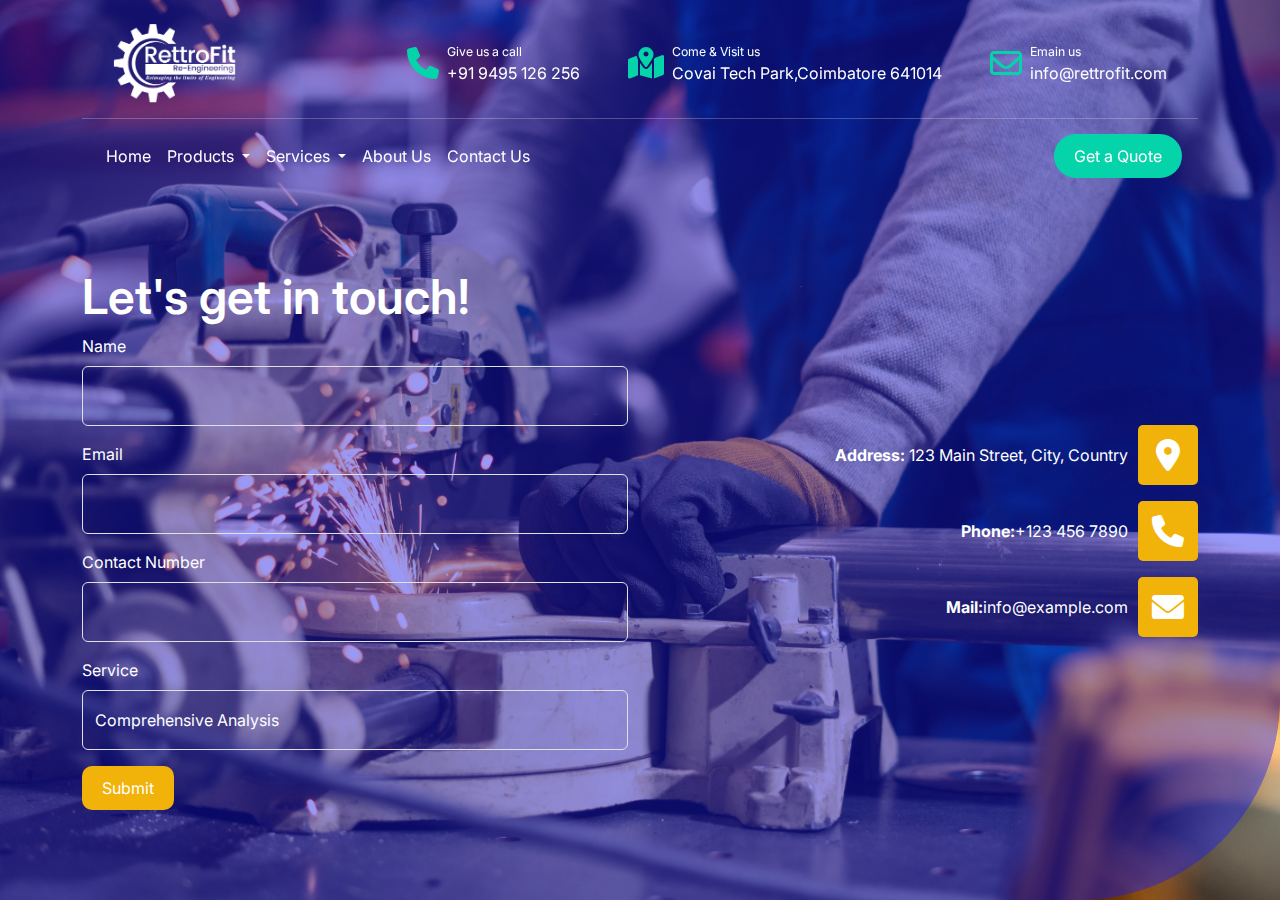
==== contact.html @ 5796eb80 "first commit" ====
<!DOCTYPE html>
<html lang="en">
    <head>
        <meta charset="UTF-8">
        <meta name="viewport" content="width=device-width, initial-scale=1.0">
        <title>Document</title>
    
        <!-- main css -->
        <link rel="stylesheet" href="./assets/css/main.css">

        <link rel="stylesheet" href="./assets/css/contact.css">
    
        <!-- boostrap -->
    
        <link href="https://cdn.jsdelivr.net/npm/bootstrap@5.3.3/dist/css/bootstrap.min.css" rel="stylesheet" integrity="sha384-QWTKZyjpPEjISv5WaRU9OFeRpok6YctnYmDr5pNlyT2bRjXh0JMhjY6hW+ALEwIH" crossorigin="anonymous">
    
    
        <!-- font awesome  -->
        <link rel="stylesheet" href="https://cdnjs.cloudflare.com/ajax/libs/font-awesome/6.0.0/css/all.min.css">
    
    <!-- font awesome  -->
        <link href='https://fonts.googleapis.com/css?family=Inter' rel='stylesheet'>
    
    
        <!-- flat icon -->
    
        <link rel='stylesheet' href='https://cdn-uicons.flaticon.com/2.6.0/uicons-regular-straight/css/uicons-regular-straight.css'>
    
    </head>
<body>


        <!-- Navbar -->
        <nav class="navbar navbar-expand-lg navbar-custom fixed-top">
            <div class="container navbar-content">
                <!-- Top Section -->
                <div class="d-flex w-100 justify-content-between align-items-center top-nav">
                    <!-- Left Section: Logo -->
                    <div class="ms-3">
                        <a href="index.html" class="navbar-brand">
                            <img class="logo" src="./assets/img/logo-light.png" />
                        </a>
                    </div>
                
                    <!-- Right Section: Contact Info -->
                    <div class="me-3 d-none d-md-flex gap-5">
                        <!-- item 1 -->
                        <span class="nav-link top-nav-item d-flex ">
                            <div class="top-nav-item-left d-flex align-items-center">
                                <i class="fas fa-phone top-nav-item-icon"></i>
                            </div>
                           
                            <div class="d-flex flex-column align-items-start top-nav-item-left">
                                <span class="small top-nav-item-link">Give us a call</span>
                                <span class="top-nav-item-link">+91 9495 126 256</span>
                            </div>
                           
                        </span>
    
                         <!-- item 2 -->
                         <span class="nav-link top-nav-item d-flex ">
                            <div class="top-nav-item-left d-flex align-items-center">
                                <i class="fa-solid fa-map-location-dot  top-nav-item-icon"></i>
                            </div>
                           
                            <div class="d-flex flex-column align-items-start top-nav-item-left">
                                <span class="small top-nav-item-link">Come & Visit us</span>
                                <span class="top-nav-item-link">Covai Tech Park,Coimbatore 641014</span>
                            </div>
                           
                        </span>
    
                         <!-- item 1 -->
                         <span class="nav-link top-nav-item d-flex ">
                            <div class="top-nav-item-left d-flex align-items-center">
                                
                                <i class="fa-regular fa-envelope top-nav-item-icon"></i>
                            </div>
                           
                            <div class="d-flex flex-column align-items-start top-nav-item-left">
                                <span class="small top-nav-item-link">Emain us</span>
                                <span class="top-nav-item-link">info@rettrofit.com</span>
                            </div>
                           
                        </span>
                
                    </div>
                </div>
                
    
                <!-- Bottom Navbar -->
                <div class="container px-3 bottom-nav">
                    <button class="navbar-toggler" type="button" data-bs-toggle="collapse" data-bs-target="#navbarNav">
                        <span class="navbar-toggler-icon"></span>
                    </button>
                    <div class="collapse navbar-collapse" id="navbarNav">
                        <ul class="navbar-nav me-auto">
                            <li class="nav-item"><a class="nav-link" href="index.html">Home</a></li>
                            
                            <!-- Products Dropdown with Submenus -->
                            <li class="nav-item dropdown">
                                <a class="nav-link dropdown-toggle" href="#" id="productsDropdown" role="button" data-bs-toggle="dropdown">
                                    Products
                                </a>
                                <ul class="dropdown-menu">
                                    <li class="dropdown-submenu">
                                        <a class="dropdown-item dropdown-toggle" href="#">Product 1</a>
                                        <ul class="dropdown-menu">
                                            <li><a class="dropdown-item" href="#">Sub Product 1.1</a></li>
                                            <li><a class="dropdown-item" href="#">Sub Product 1.2</a></li>
                                        </ul>
                                    </li>
                                    <li class="dropdown-submenu">
                                        <a class="dropdown-item dropdown-toggle" href="#">Product 2</a>
                                        <ul class="dropdown-menu">
                                            <li><a class="dropdown-item" href="#">Sub Product 2.1</a></li>
                                            <li><a class="dropdown-item" href="#">Sub Product 2.2</a></li>
                                        </ul>
                                    </li>
                                </ul>
                            </li>
                    
                            <!-- Services Dropdown with Submenus -->
                            <li class="nav-item dropdown">
                                <a class="nav-link dropdown-toggle" href="#" id="servicesDropdown" role="button" data-bs-toggle="dropdown">
                                    Services
                                </a>
                                <ul class="dropdown-menu">
                                    <li class="dropdown-submenu">
                                        <a class="dropdown-item dropdown-toggle" href="#">Service 1</a>
                                        <ul class="dropdown-menu">
                                            <li><a class="dropdown-item" href="#">Sub Service 1.1</a></li>
                                            <li><a class="dropdown-item" href="#">Sub Service 1.2</a></li>
                                        </ul>
                                    </li>
                                    <li class="dropdown-submenu">
                                        <a class="dropdown-item dropdown-toggle" href="#">Service 2</a>
                                        <ul class="dropdown-menu">
                                            <li><a class="dropdown-item" href="#">Sub Service 2.1</a></li>
                                            <li><a class="dropdown-item" href="#">Sub Service 2.2</a></li>
                                        </ul>
                                    </li>
                                </ul>
                            </li>
                    
                            <li class="nav-item"><a class="nav-link" href="#">About Us</a></li>
                            <li class="nav-item"><a class="nav-link" href="#">Contact Us</a></li>
                        </ul>
                        <a href="#" class="quote-btn">Get a Quote</a>
                    </div>
                </div>
            </div>
        </nav>
    
        <!-- Header Section -->
        <header class="header-section_contact">
            <div class="video-container">
               
                <div class="overlay_contact"></div>
            </div>
            <div class="container content-contact mt-5 position-relative">

                <div class="row">
                    <!-- Left Column: Form -->
                    <div class="col-md-6">
                        <!-- <p class="highlight-text ">
                            Have a question?</p> -->
                        <h3 class="about_text">Let's get in touch!</h3>
                        <form id="contactForm">
                            <div class="mb-3">
                                <label class="form-label">Name</label>
                                <input type="text" class="form-control" id="name" required>
                            </div>
                            <div class="mb-3">
                                <label class="form-label">Email</label>
                                <input type="email" class="form-control" id="email" required>
                            </div>
                            <div class="mb-3">
                                <label class="form-label">Contact Number</label>
                                <input type="text" class="form-control" id="contact" required>
                            </div>
                            <div class="mb-3">
                                <label class="form-label">Service</label>
                                <select class="form-control" id="service">
                                    <option>Comprehensive Analysis</option>
                                    <option>CAD Model Creation</option>
                                    <option>Manufacturing</option>
                                    <option>Casting process. Investment casting</option>
                                </select>
                            </div>
                            <button type="button" class="quote-btn contact_btn" onclick="sendToWhatsApp()">Submit</button>
                        </form>
                    </div>
        
                    <!-- Right Column: Contact Info -->
                    <div class="col-md-6 right-column">
                        <div class="mb-3 right-column-item">
                            
                            <a><strong>Address:</strong> 123 Main Street, City, Country</a>
                            <span class="icon-box"><i class="fas fa-map-marker-alt"></i></span>
                        </div>
                        <div class="mb-3 right-column-item">
                            <strong>Phone:</strong> +123 456 7890
                            <span class="icon-box"><i class="fas fa-phone"></i></span>

                        </div>
                        <div class="mb-3 right-column-item">
                            <strong>Mail:</strong> info@example.com
                            <span class="icon-box"><i class="fas fa-envelope"></i></span>

                        </div>
                    </div>
                </div>
               
            </div>
        </header>
    

        <script>
            function sendToWhatsApp() {
                var name = document.getElementById("name").value;
                var email = document.getElementById("email").value;
                var contact = document.getElementById("contact").value;
                var service = document.getElementById("service").value;
                
                var message = `Hello, my name is ${name}. My email is ${email} and my contact number is ${contact}. I am interested in ${service}.`;
                var whatsappUrl = `https://wa.me/1234567890?text=${encodeURIComponent(message)}`;
                
                window.open(whatsappUrl, "_blank");
            }
        </script>
        
        <!-- boostrap -->

    <script src="https://cdn.jsdelivr.net/npm/bootstrap@5.3.3/dist/js/bootstrap.bundle.min.js" integrity="sha384-YvpcrYf0tY3lHB60NNkmXc5s9fDVZLESaAA55NDzOxhy9GkcIdslK1eN7N6jIeHz" crossorigin="anonymous"></script>

</body>
</html>
---- assets/css/main.css ----
/*  muhammed */


/************ TABLE OF CONTENTS ***************

1. Reset
2. Global colors
3. navigation
4. start chalenges we solve
5. 	start company details



**********************************************/



/*** 

====================================================================
	Reset
====================================================================

 ***/

 * {
    -webkit-box-sizing: border-box;
    -moz-box-sizing: border-box;
    box-sizing: border-box;
}



/*** 


====================================================================
	Global 
====================================================================


 ***/

 :root {

    --brand-green: #05D3AA;
    --brand-blue: #0E51AC;
  }



  /* @font-face {
    font-family: 'myfont';
    src: url('../font/Helvetica\ Neue\ Medium\ Extended.ttf') format('opentype'); 
    font-weight: normal; 
    font-style: normal;  
} */



  body {
    font-family: 'Red Hat Display' !important;
    /* font-family: 'myfont' !important; */
}










/* CSS to Style the Floating Button  */

    .whatsapp-float-btn {
        position: fixed;
        bottom: 20px;
        right: 20px;
        background-color: #26CC64; /* WhatsApp green */
        border-radius: 50%;
        padding: 15px;
        box-shadow: 0 0 10px rgba(0, 0, 0, 0.2);
        z-index: 1000;
        font-size: 1.2rem;
    }

    .whatsapp-float-btn i {
        
    }

    .whatsapp-float-btn:hover {
        background-color: #128C7E; /* Darker green on hover */
        box-shadow: 0 0 15px rgba(0, 0, 0, 0.3);
    }






/*** 


====================================================================
	navigation
====================================================================


 ***/


.navbar-content{

    display: flex;
    flex-direction: column;
    
}



.logo{

    height: 80px;
}


   /* Initial transparent navbar */
   .navbar-custom {
    transition: all 0.3s ease-in-out;
}
/* Navbar after scrolling */
.navbar-custom.scrolled {
    background: white;
    box-shadow: 0 4px 6px rgba(0, 0, 0, 0.1);
}

.top-nav, .bottom-nav {
    padding: 15px 15px;
    transition: padding 0.3s ease-in-out;
}



/* Top navbar styling */
.top-nav {
   
    font-size: 14px;
    border-bottom: solid 1px #ffffff3d;
    
}

.top-nav-item{

    height: 40px;
    gap: 8px;

}
.top-nav-item-left{
    height: 40px;
}

.top-nav-item-icon{

    font-size: 2rem;

    color: var(--brand-green);
}
.top-nav-item-link{

    color: #fff !important;
    font-size: 1rem;
}

/* Bottom navbar */




.bottom-nav .nav-link {
    color: white;
    transition: color 0.3s;
}

.bottom-nav .nav-link {
    color: white;
    transition: color 0.3s;
}

    /* Default state of nav-link */
    .bottom-nav .nav-link {
        color: #fff; /* Default text color */
        transition: background-color 0.3s ease, color 0.3s ease;
    }

    /* On hover, background color changes */
    .bottom-nav .nav-link:hover {
        background-color: var(--brand-green); /* Change this to your desired background color */
        color: white !important; /* Text color when active */
        border-radius: 5px;
    }

    /* When a link is clicked, active class gets added */
    .bottom-nav .nav-link.active {
        background-color: var(--brand-green); /* Change this to your desired background color */
        color: white !important; /* Text color when active */
        border-radius: 5px;
    }

    /* When the link is focused (clicked or tabbed) */
    .bottom-nav .nav-link:focus {
        background-color: var(--brand-green); /* Change this to your desired background color */
        color: white !important; /* Text color when active */
        border-radius: 5px;
    }







    /* dropdown-item animation */


     /* Style the dropdown item and ensure it has a relative position */
        .dropdown-item {
            position: relative;
            padding: 10px 15px !important;
        }

        .dropdown-item:hover{

            background-color: #fff !important;
        }

        /* On hover, add a small green line under the item */
        .dropdown-item:hover::after {
            content: "";
            position: absolute;
            bottom: 0; /* Position the line at the bottom of the item */
            left:38px; /* Center the line horizontally */
            transform: translateX(-50%); /* Offset to truly center the line */
            width: 50px; /* Width of the line */
            height: 2px; /* Height of the line */
            background-color: var(--brand-green); /* Color of the line */
            transition: width 0.3s ease; /* Smooth transition for the line's appearance */
        }


                /* On hover, add a small green line under the item */
        .sub-menu .dropdown-item:hover::after {
                    content: "";
                    position: absolute;
                    bottom: 0; /* Position the line at the bottom of the item */
                    left:38px; /* Center the line horizontally */
                    transform: translateX(-50%); /* Offset to truly center the line */
                    width: 50px; /* Width of the line */
                    height: 2px; /* Height of the line */
                    background-color: var(--brand-green); /* Color of the line */
                    transition: width 0.3s ease; /* Smooth transition for the line's appearance */
                }

        /* Optional: Change text color on hover (for a better hover effect) */
        .dropdown-item:hover {
            color: #007bff; /* Change text color when hovered */
        }

        /* Handle the dropdown-menu submenu properly */
        .dropdown-menu {
            padding-left: 20px; /* Add a bit of space for submenus */
        }




.dropdown-submenu {
    position: relative;
}

.dropdown-submenu .dropdown-menu {
    top: 0;
    left: 100%;
    margin-top: -10px !important;
    display: none;
    position: absolute;
}

.dropdown-submenu:hover > .dropdown-menu {
    display: block;
}


/* White "Get a Quote" button */
.quote-btn {
    background-color: var(--brand-green) !important;
    border-radius: 100px;
    padding: 10px 20px;
    border: none;
    color: #fff;
    text-decoration: none;
    transition: all 0.3s;
}

.quote-btn:hover {
    background-color: #007bff;
    color: white;
}

/* Full-width header section */
.header-section {
    background: url('../img/banner1.jpeg') center/cover;
    height: 100vh;
    display: flex;
    align-items: center;
    justify-content: center;
    color: white;

}





/* Adjust navbar for better readability when scrolled */
.navbar-custom.scrolled .bottom-nav .nav-link,
.navbar-custom.scrolled .quote-btn {
    color: #333 !important;
}

.navbar-custom.scrolled .top-nav
 {
    padding: 0px 15px; /* Reduced padding when scrolled */

}

.navbar-custom.scrolled .top-nav-item-link
 {
    color: #333 !important;
}





/* this is for mobile menu */









/*** 


====================================================================
	header
====================================================================


 ***/


.header-section {
    position: relative;
    width: 100%;
    height: 100vh; /* Full-screen height */
    display: flex;
    align-items: center; /* Vertically center content */
    border-radius: 0 0 200px   0;
}





.video-container {
    position: absolute;
    top: 0;
    left: 0;
    width: 100%;
    height: 100%;
    overflow: hidden;
    border-radius: 0 0 200px   0;
}

.video-container video {
    width: 100%;
    height: 100%;
    object-fit: cover;
    border-radius: 0 0 200px   0;
}

.overlay {
    position: absolute;
    top: 0;
    left: 0;
    width: 100%;
    height: 100%;
    background: rgba(19, 23, 255, 0.2);
    /* background: rgba(255, 255, 255, 0.2); */
    border-radius: 0 0 200px   0;
}

.content-header {
    position: relative;
    z-index: 2; /* Keep content above the video */
    color: white;
    max-width: 600px;
    margin-left: 5%; /* Align left */
}

.content-header h1{

    font-size: 4rem;
    font-weight: 900;
    width: 50%;
}

.content-header p{

    opacity: 0.6;
    width: 50%;
    margin-top: 2%;
}

.contact-btn{

    background-color: transparent;

    width: fit-content;
    margin-top: 2%;
}

.contact-btn .left{

    background-color: var(--brand-green) !important;

    border-radius: 100px 0  0 100px;
    padding: 25px 20px;
    border: none;
    color: #fff !important;
    text-decoration: none;
    transition: all 0.3s;
}

.contact-btn .right{

    background-color: var(--brand-blue) !important;

    border-radius: 0 100px  100px 0;
    padding: 25px 20px;
    border: none;
    color: #fff !important;
    text-decoration: none;
    transition: all 0.3s;
}


.contact-btn span{

    background-color: var(--brand-blue);
}





/*** 


====================================================================
	start chalenges we solve
====================================================================


 ***/


 .chalenges_section{

    padding: 100px 0;
 }

 .chalenges_section_title{

    font-size: 3rem;
    font-weight: 600;
 }

 .challenge-item-icon {



    font-size: 3rem;
    color: var(--brand-green);

 }

 .line {
     width: 50px;
     height: 3px;
     background-color: var(--brand-green);
     margin: 10px auto;
 }




 /*** 


====================================================================
	start company details
====================================================================


 ***/

 
 .company-details {

    background: linear-gradient(to right, #F1F1F1, #fff); /* From left to right */
    margin-top: 100px;



 }

 .about_section{
    background-color: #fff;
    padding-bottom: 100px;
    border-radius: 0 0 0 200px;

 }


/* about section */


 .about-div-content {
    display: flex;

    align-items: center;
    text-align: center;
    border-radius: 0 0 0 200px;

}
@media (min-width: 992px) { /* Large screens */
    .about-section {
        flex-direction: row;
        text-align: left;
    }
}

.about_text{

    width: 80%;
    font-size: 3rem;
    font-weight: 600;

    
}


.about-img {
    max-width: 100%;
    height: auto;
    border-radius: 10px;
}
.about-content {
    padding: 20px;
    text-align: left;
}


.highlight-text {
    color: var(--brand-green);
    font-weight: bold;
}

.about-content p {
    width: 80%;
}
.feature-list {
    list-style: none;
    padding: 0;
}
.feature-list li {
    display: flex;
    align-items: center;
    margin-bottom: 10px;
}
.feature-list i {
    color: var(--brand-green);
    font-size: 20px;
    margin-right: 10px;
}

/* vision section */

.section_misson{
    border-radius: 0 0 0 200px;
    background-color: #F1F1F1;

}


.div_mission{

    padding: 150px 0;
    background-color: transparent;

  

}


.mission_card{
    position: relative; /* Ensures proper placement */
    border-radius: 25px;
    width: 400px;
    height: 300px;
    background-image: url('../img/vision_img.jpg');
    background-size: cover; /* Makes the image cover the entire element */
    background-position: center; /* Centers the image */
    background-repeat: no-repeat; /* Prevents repeating */
    display: flex;
    flex-direction: column;
    justify-content: flex-end; /* Pushes content to the bottom */
}

.mision_item p{

    width: 85%;
}

.mision_card_content{

    background-color:rgba(5, 211, 170, 0.7); /* 0.5 represents 50% opacity */
    height: 150px;
    display: flex;
    justify-content: center;
    align-items: center;
    bottom: 0;
    color: #fff;
    border-radius:0 0 25px 25px ;


}



/* company_high_light  section*/


.company_high_light{


    background-color: var(--brand-blue);
    padding: 100px 0;
    border-radius: 200px 0 0 0 ;


}

.company_high_light_content{

    color: #fff;
    display: flex;
    align-items: center;
    justify-content: center;
    flex-direction: column;
    width: 100%;
}

.icon_container{

    width: 150px;
    height: 150px;
    display: flex;
    justify-content: center;
    align-items: center;
    border: solid 5px #05D3AA;
    border-radius: 100px;
}
.company_high_light_content_icon{

        color: #fff;
        font-size:3rem ;

}




 /*** 


====================================================================
	start testimonial section
====================================================================


 ***/


 .testimonial{

    padding: 200px 0;
 }

 .head{

    width: 50%;
 }

 .testi_card{


    background-color: #F1F1F1;
    padding: 50px;
 }
 
 .text-warning{

    font-size: 1.5rem;
 }

 .rounded-circle{

    width: 60px;
    height: 60px;
    object-fit: cover;
 }




  /*** 


====================================================================
	footer
====================================================================


 ***/


 .footer {
    position: relative;
    background: url('../img/footer-banner.jpg') no-repeat center center/cover;
    color: white;
    background-size: cover; /* Makes the image cover the entire element */
    background-position: center; /* Centers the image */
    background-repeat: no-repeat; /* Prevents repeating */
}
.footer::before {
    content: "";
    position: absolute;
    top: 0;
    left: 0;
    width: 100%;
    height: 100%;
    background: rgba(0, 0, 0, 0.4);
}
.footer .container {
    position: relative;
    z-index: 1;
}
---- assets/css/contact.css ----
/*  muhammed */


/************ TABLE OF CONTENTS ***************

1. Reset
2. Global colors




**********************************************/



/*** 

====================================================================
	Reset
====================================================================

 ***/

 * {
    -webkit-box-sizing: border-box;
    -moz-box-sizing: border-box;
    box-sizing: border-box;
}



/*** 


====================================================================
	Global 
====================================================================


 ***/

 :root {

    --brand-green: #05D3AA;
    --brand-blue: #0E51AC;
  }



  body {
    font-family: 'Inter' !important;
}



/*** 


====================================================================
	about 
====================================================================


 ***/


/* Full-width header section */
.header-section_contact {
    background: url('../img/contact-bg.jpg') center/cover;

    height: 100vh;
    display: flex;
    align-items: center;
    justify-content: center;
    color: white;
    padding-top: 130px;
    
}




.icon-box {
    background-color: #F1B209;
    color: white;

    border-radius: 5px;
    margin-left: 10px;
    width: 60px;
    height: 60px;
    font-size: 2rem;
    display: flex;
    justify-content: center;
    align-items: center;
}
.right-column {
    text-align: right;
    display: flex;
    justify-content: center;
    align-items: end;

    flex-direction: column;
}

.right-column-item{

    display: flex;
    align-items: center;
}
.overlay_contact {
    position: absolute;
    top: 0;
    left: 0;
    width: 100%;
    height: 100%;
    /* background: rgba(0, 0, 0, 0.5); */
    background: rgba(19, 23, 255, 0.4);
    border-radius: 0 0 200px   0;
}

.form-control{

    background-color: transparent !important;
    height: 60px;
    color: #fff !important;
}

.contact_btn{

    background-color: #F1B209 !important;
    border-radius: 10px !important;
}
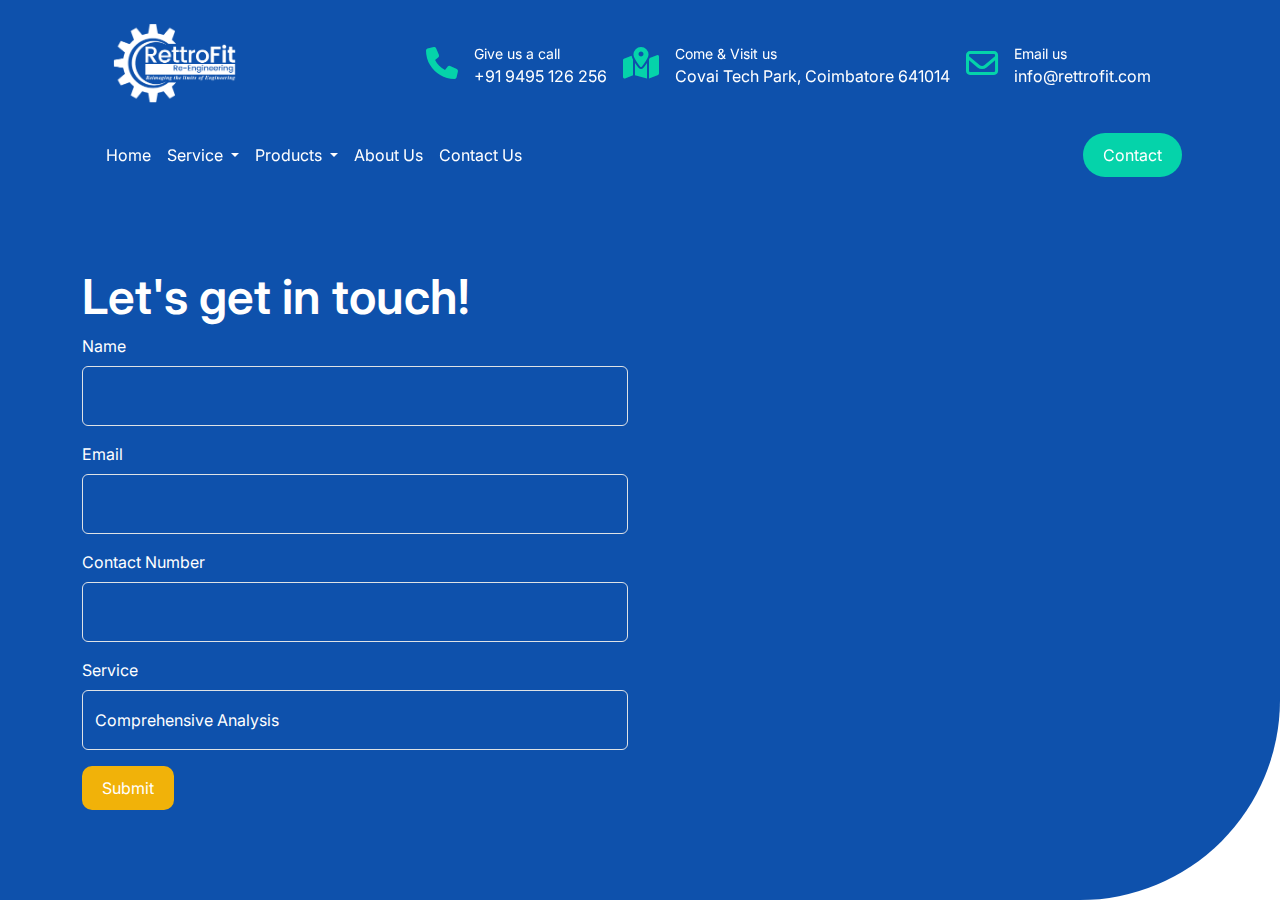
==== commit 47ac88aa: "some major changes" ====
--- a/contact.html
+++ b/contact.html
@@ -30,133 +30,151 @@
 <body>
 
 
-        <!-- Navbar -->
-        <nav class="navbar navbar-expand-lg navbar-custom fixed-top">
-            <div class="container navbar-content">
-                <!-- Top Section -->
-                <div class="d-flex w-100 justify-content-between align-items-center top-nav">
-                    <!-- Left Section: Logo -->
-                    <div class="ms-3">
-                        <a href="index.html" class="navbar-brand">
-                            <img class="logo" src="./assets/img/logo-light.png" />
-                        </a>
-                    </div>
-                
-                    <!-- Right Section: Contact Info -->
-                    <div class="me-3 d-none d-md-flex gap-5">
-                        <!-- item 1 -->
-                        <span class="nav-link top-nav-item d-flex ">
-                            <div class="top-nav-item-left d-flex align-items-center">
-                                <i class="fas fa-phone top-nav-item-icon"></i>
-                            </div>
-                           
-                            <div class="d-flex flex-column align-items-start top-nav-item-left">
-                                <span class="small top-nav-item-link">Give us a call</span>
-                                <span class="top-nav-item-link">+91 9495 126 256</span>
-                            </div>
-                           
-                        </span>
-    
-                         <!-- item 2 -->
-                         <span class="nav-link top-nav-item d-flex ">
-                            <div class="top-nav-item-left d-flex align-items-center">
-                                <i class="fa-solid fa-map-location-dot  top-nav-item-icon"></i>
-                            </div>
-                           
-                            <div class="d-flex flex-column align-items-start top-nav-item-left">
-                                <span class="small top-nav-item-link">Come & Visit us</span>
-                                <span class="top-nav-item-link">Covai Tech Park,Coimbatore 641014</span>
-                            </div>
-                           
-                        </span>
-    
-                         <!-- item 1 -->
-                         <span class="nav-link top-nav-item d-flex ">
-                            <div class="top-nav-item-left d-flex align-items-center">
-                                
-                                <i class="fa-regular fa-envelope top-nav-item-icon"></i>
-                            </div>
-                           
-                            <div class="d-flex flex-column align-items-start top-nav-item-left">
-                                <span class="small top-nav-item-link">Emain us</span>
-                                <span class="top-nav-item-link">info@rettrofit.com</span>
-                            </div>
-                           
-                        </span>
-                
-                    </div>
-                </div>
-                
-    
-                <!-- Bottom Navbar -->
-                <div class="container px-3 bottom-nav">
+    <!-- Navbar -->
+
+
+    <nav class="navbar navbar-expand-lg navbar-custom fixed-top">
+        <div class="container navbar-content">
+            <!-- Top Section -->
+            <div class="top-nav d-flex align-items-center justify-content-between w-100">
+                <!-- Left Section: Logo -->
+                <div class="ms-3">
+                    <a href="index.html" class="navbar-brand">
+                        <img class="logo" src="./assets/img/logo-light.png" />
+                    </a>
+                </div>
+    
+                <!-- Right Section: Contact Info, only visible on large screens -->
+                <div class="me-3 d-none d-lg-flex align-items-center top-nav-right-items">
+                    <!-- item 1 -->
+                    <span class="nav-link top-nav-item d-flex align-items-center me-3">
+                        <div class="top-nav-item-left d-flex align-items-center">
+                            <i class="fas fa-phone top-nav-item-icon"></i>
+                        </div>
+                        <div class="d-flex flex-column align-items-start top-nav-item-left ms-2">
+                            <span class="small top-nav-item-link">Give us a call</span>
+                            <span class="top-nav-item-link">+91 9495 126 256</span>
+                        </div>
+                    </span>
+    
+                    <!-- item 2 -->
+                    <span class="nav-link top-nav-item d-flex align-items-center me-3">
+                        <div class="top-nav-item-left d-flex align-items-center">
+                            <i class="fa-solid fa-map-location-dot top-nav-item-icon"></i>
+                        </div>
+                        <div class="d-flex flex-column align-items-start top-nav-item-left ms-2">
+                            <span class="small top-nav-item-link">Come & Visit us</span>
+                            <span class="top-nav-item-link">Covai Tech Park, Coimbatore 641014</span>
+                        </div>
+                    </span>
+    
+                    <!-- item 3 -->
+                    <span class="nav-link top-nav-item d-flex align-items-center me-3">
+                        <div class="top-nav-item-left d-flex align-items-center">
+                            <i class="fa-regular fa-envelope top-nav-item-icon"></i>
+                        </div>
+                        <div class="d-flex flex-column align-items-start top-nav-item-left ms-2">
+                            <span class="small top-nav-item-link">Email us</span>
+                            <span class="top-nav-item-link">info@rettrofit.com</span>
+                        </div>
+                    </span>
+                </div>
+    
+                <!-- Right Section: Menu Button for Mobile -->
+                <div class="d-lg-none">
                     <button class="navbar-toggler" type="button" data-bs-toggle="collapse" data-bs-target="#navbarNav">
                         <span class="navbar-toggler-icon"></span>
                     </button>
-                    <div class="collapse navbar-collapse" id="navbarNav">
-                        <ul class="navbar-nav me-auto">
-                            <li class="nav-item"><a class="nav-link" href="index.html">Home</a></li>
-                            
-                            <!-- Products Dropdown with Submenus -->
-                            <li class="nav-item dropdown">
-                                <a class="nav-link dropdown-toggle" href="#" id="productsDropdown" role="button" data-bs-toggle="dropdown">
-                                    Products
-                                </a>
-                                <ul class="dropdown-menu">
-                                    <li class="dropdown-submenu">
-                                        <a class="dropdown-item dropdown-toggle" href="#">Product 1</a>
-                                        <ul class="dropdown-menu">
-                                            <li><a class="dropdown-item" href="#">Sub Product 1.1</a></li>
-                                            <li><a class="dropdown-item" href="#">Sub Product 1.2</a></li>
-                                        </ul>
-                                    </li>
-                                    <li class="dropdown-submenu">
-                                        <a class="dropdown-item dropdown-toggle" href="#">Product 2</a>
-                                        <ul class="dropdown-menu">
-                                            <li><a class="dropdown-item" href="#">Sub Product 2.1</a></li>
-                                            <li><a class="dropdown-item" href="#">Sub Product 2.2</a></li>
-                                        </ul>
-                                    </li>
-                                </ul>
-                            </li>
+                </div>
+            </div>
+    
+            <!-- Bottom Navbar -->
+            <div class="container px-3 bottom-nav">
+                <div class="collapse navbar-collapse" id="navbarNav">
+                    <ul class="navbar-nav me-auto">
+                        <li class="nav-item"><a class="nav-link" href="index.html">Home</a></li>
+                        
+                        <!-- Products Dropdown with Submenus -->
+                        <li class="nav-item dropdown">
+                            <a class="nav-link dropdown-toggle" href="contact.html" id="productsDropdown" role="button" data-bs-toggle="dropdown">
+                                Service
+                            </a>
+                            <ul class="dropdown-menu">
+                                <li class="dropdown-submenu">
+                                    <a class="dropdown-item dropdown-toggle" href="contact.html">Comprehensive Analysis</a>
+                                    <ul class="dropdown-menu sub-menu">
+                                        <li><a class="dropdown-item" href="contact.html">Inspection</a></li>
+                                        <li><a class="dropdown-item" href="contact.html">Data Acquisition</a></li>
+                                    </ul>
+                                </li>
+                                <li class="dropdown-submenu">
+                                    <a class="dropdown-item dropdown-toggle" href="contact.html">CAD Model Creation</a>
+                                    <ul class="dropdown-menu sub-menu">
+                                        <li><a class="dropdown-item" href="contact.html">3D Modeling</a></li>
+                                        <li><a class="dropdown-item" href="contact.html">FEA Analysis</a></li>
+                                    </ul>
+                                </li>
+    
+                                <li class="dropdown-submenu">
+                                    <a class="dropdown-item dropdown-toggle" href="contact.html">Manufacturing</a>
+                                    <ul class="dropdown-menu sub-menu">
+                                        <li><a class="dropdown-item" href="contact.html">Precise Manufacturing</a></li>
+                                        <li><a class="dropdown-item" href="contact.html">Quality Control</a></li>
+                                    </ul>
+                                </li>
+    
+                                <li class="dropdown-submenu">
+                                    <a class="dropdown-item dropdown-toggle" href="contact.html">Casting process. Investment casting</a>
+                                    <ul class="dropdown-menu sub-menu">
+                                        <li><a class="dropdown-item" href="contact.html">Pattern Making</a></li>
+                                        <li><a class="dropdown-item" href="contact.html">Shell Mold Creation</a></li>
+                                        <li><a class="dropdown-item" href="contact.html">Wax Removal</a></li>
+                                        <li><a class="dropdown-item" href="contact.html">Metal Pouring</a></li>
+                                        <li><a class="dropdown-item" href="contact.html">Cooling and Solidification</a></li>
+                                        <li><a class="dropdown-item" href="contact.html">Shell Removal</a></li>
+                                        <li><a class="dropdown-item" href="contact.html">Finishing and Inspection</a></li>
+                                    </ul>
+                                </li>
+                            </ul>
+                        </li>
                     
-                            <!-- Services Dropdown with Submenus -->
-                            <li class="nav-item dropdown">
-                                <a class="nav-link dropdown-toggle" href="#" id="servicesDropdown" role="button" data-bs-toggle="dropdown">
-                                    Services
-                                </a>
-                                <ul class="dropdown-menu">
-                                    <li class="dropdown-submenu">
-                                        <a class="dropdown-item dropdown-toggle" href="#">Service 1</a>
-                                        <ul class="dropdown-menu">
-                                            <li><a class="dropdown-item" href="#">Sub Service 1.1</a></li>
-                                            <li><a class="dropdown-item" href="#">Sub Service 1.2</a></li>
-                                        </ul>
-                                    </li>
-                                    <li class="dropdown-submenu">
-                                        <a class="dropdown-item dropdown-toggle" href="#">Service 2</a>
-                                        <ul class="dropdown-menu">
-                                            <li><a class="dropdown-item" href="#">Sub Service 2.1</a></li>
-                                            <li><a class="dropdown-item" href="#">Sub Service 2.2</a></li>
-                                        </ul>
-                                    </li>
-                                </ul>
-                            </li>
+                        <!-- Services Dropdown with Submenus -->
+                        <li class="nav-item dropdown">
+                            <a class="nav-link dropdown-toggle" href="contact.html" id="servicesDropdown" role="button" data-bs-toggle="dropdown">
+                                Products
+                            </a>
+                            <ul class="dropdown-menu">
+                                <li class="dropdown-submenu">
+                                    <a class="dropdown-item dropdown-toggle" href="contact.html">Service 1</a>
+                                    <ul class="dropdown-menu">
+                                        <li><a class="dropdown-item" href="contact.html">Sub Service 1.1</a></li>
+                                        <li><a class="dropdown-item" href="contact.html">Sub Service 1.2</a></li>
+                                    </ul>
+                                </li>
+                                <li class="dropdown-submenu">
+                                    <a class="dropdown-item dropdown-toggle" href="contact.html">Service 2</a>
+                                    <ul class="dropdown-menu">
+                                        <li><a class="dropdown-item" href="contact.html">Sub Service 2.1</a></li>
+                                        <li><a class="dropdown-item" href="#">Sub Service 2.2</a></li>
+                                    </ul>
+                                </li>
+                            </ul>
+                        </li>
                     
-                            <li class="nav-item"><a class="nav-link" href="#">About Us</a></li>
-                            <li class="nav-item"><a class="nav-link" href="#">Contact Us</a></li>
-                        </ul>
-                        <a href="#" class="quote-btn">Get a Quote</a>
-                    </div>
-                </div>
-            </div>
-        </nav>
+                        <li class="nav-item"><a class="nav-link" href="contact.html">About Us</a></li>
+                        <li class="nav-item"><a class="nav-link" href="contact.html">Contact Us</a></li>
+                    </ul>
+                    <a href="contact.html" class="quote-btn">Contact</a>
+                </div>
+            </div>
+        </div>
+    </nav>
     
         <!-- Header Section -->
         <header class="header-section_contact">
             <div class="video-container">
                
-                <div class="overlay_contact"></div>
+                <!-- <div class="overlay_contact"></div> -->
             </div>
             <div class="container content-contact mt-5 position-relative">
 
@@ -193,7 +211,7 @@
                     </div>
         
                     <!-- Right Column: Contact Info -->
-                    <div class="col-md-6 right-column">
+                    <div class="col-md-6 d-sm-none right-column">
                         <div class="mb-3 right-column-item">
                             
                             <a><strong>Address:</strong> 123 Main Street, City, Country</a>
@@ -214,6 +232,14 @@
                
             </div>
         </header>
+
+
+
+
+            <!-- footer  -->
+
+
+
     
 
         <script>
--- a/assets/css/main.css
+++ b/assets/css/main.css
@@ -81,16 +81,15 @@
         bottom: 20px;
         right: 20px;
         background-color: #26CC64; /* WhatsApp green */
-        border-radius: 50%;
+        border-radius: 100px;
         padding: 15px;
         box-shadow: 0 0 10px rgba(0, 0, 0, 0.2);
         z-index: 1000;
         font-size: 1.2rem;
-    }
-
-    .whatsapp-float-btn i {
-        
-    }
+        color: #fff;
+    }
+
+
 
     .whatsapp-float-btn:hover {
         background-color: #128C7E; /* Darker green on hover */
@@ -98,6 +97,17 @@
     }
 
 
+    @media only screen and (max-width: 768px) { 
+
+        
+        .whatsapp-float-btn {
+            position: fixed;
+            bottom: 40px;
+            right: 20px;
+          
+        }
+    }
+
 
 
 
@@ -129,7 +139,7 @@
 
 
    /* Initial transparent navbar */
-   .navbar-custom {
+.navbar-custom {
     transition: all 0.3s ease-in-out;
 }
 /* Navbar after scrolling */
@@ -148,9 +158,46 @@
 /* Top navbar styling */
 .top-nav {
    
-    font-size: 14px;
-    border-bottom: solid 1px #ffffff3d;
+       
+    width: 100%;
+    display: flex;
+    justify-content: space-between !important;
+    align-items: center;
+
     
+}
+
+
+
+@media only screen and (max-width: 768px) { 
+
+    .navbar-toggler{
+
+        border: none !important;
+    }
+
+    .navbar-collapse{
+
+        background-color: #fff;
+        padding: 20px;
+        border-radius: 10px;
+    }
+
+    .bottom-nav .nav-link {
+        color: black !important;
+        transition: color 0.3s;
+    }
+
+    .quote-btn{
+
+        width: 100%;
+        margin-top: 20px;
+    }
+    
+
+  
+
+
 }
 
 .top-nav-item{
@@ -416,12 +463,42 @@
     margin-left: 5%; /* Align left */
 }
 
+
+
+
+
+@keyframes fadeInOut {
+    0% {
+      opacity: 0;
+      transform: translateY(-20px);
+    }
+    50% {
+      opacity: 1;
+      transform: translateY(0);
+    }
+    100% {
+      opacity: 0;
+      transform: translateY(20px);
+    }
+  }
+  
+  #animated-heading {
+    display: inline-block;
+    animation: fadeInOut 2s ease-in-out infinite;
+
+
+   
+  }
+
 .content-header h1{
 
     font-size: 4rem;
     font-weight: 900;
     width: 50%;
 }
+
+
+
 
 .content-header p{
 
@@ -471,6 +548,29 @@
 
 
 
+@media only screen and (max-width: 768px) {
+   
+    .content-header{
+
+        padding-left: 40px !important;
+    }
+    .content-header h1{
+
+        font-size: 3rem;
+        font-weight: 900;
+        width: 80%;
+    }
+
+    .content-header p{
+
+        opacity: 0.9;
+        width:80%;
+        margin-top: 2%;
+    }
+}
+
+
+
 
 /*** 
 
@@ -558,6 +658,11 @@
         text-align: left;
     }
 }
+
+
+
+
+
 
 .about_text{
 
@@ -699,6 +804,36 @@
 
 
 
+@media only screen and (max-width: 768px) { 
+
+
+    .about-div-content{
+
+        flex-direction: column;
+    }
+
+    .div_mission{
+
+        flex-direction: column;
+        justify-content: center;
+        text-align: center;
+        
+
+    }
+
+    .mision_item p, h4{
+
+        width: 100% !important;
+    }
+
+    .mission_card{
+
+        width: 100% !important;
+    }
+
+}
+
+
 
  /*** 
 
@@ -719,6 +854,21 @@
  .head{
 
     width: 50%;
+ }
+
+ @media only screen and (max-width: 768px) {  
+
+    .head{
+
+        width: 100%;
+        padding-left: 20px;
+     }
+
+     .testi_card{
+
+        margin-bottom: 10px;
+     }
+
  }
 
  .testi_card{
--- a/assets/css/contact.css
+++ b/assets/css/contact.css
@@ -68,7 +68,7 @@
 
 /* Full-width header section */
 .header-section_contact {
-    background: url('../img/contact-bg.jpg') center/cover;
+    background-color: var(--brand-blue);
 
     height: 100vh;
     display: flex;
@@ -76,9 +76,28 @@
     justify-content: center;
     color: white;
     padding-top: 130px;
+    border-radius: 0 0 200px 0;
+    
     
 }
 
+
+@media only screen and (max-width: 768px) { 
+
+    .navbar-toggler{
+
+        background-color: #fff !important;
+        
+    }
+
+
+    .right-column{
+
+        visibility: none !important;
+    }
+        
+   
+}
 
 
 
@@ -117,7 +136,7 @@
     height: 100%;
     /* background: rgba(0, 0, 0, 0.5); */
     background: rgba(19, 23, 255, 0.4);
-    border-radius: 0 0 200px   0;
+    border-radius: 0 0 200px 0;
 }
 
 .form-control{
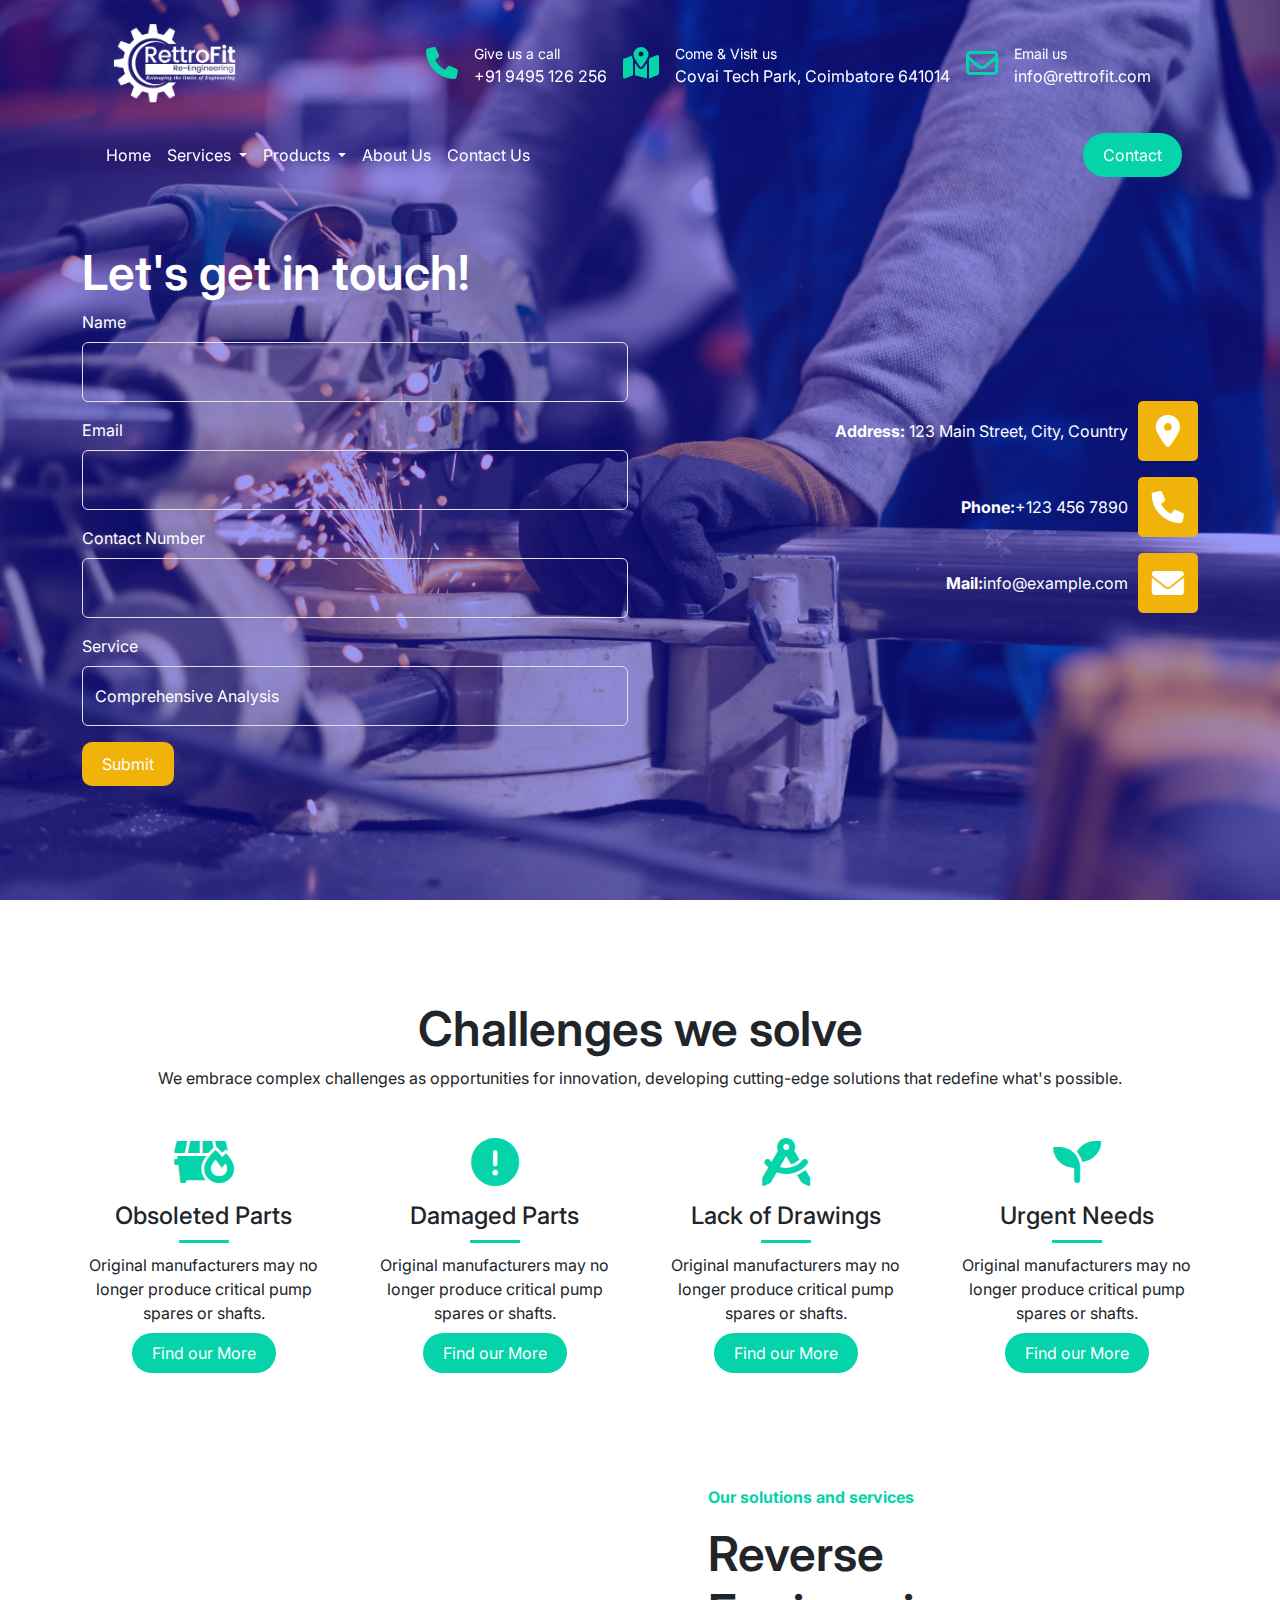
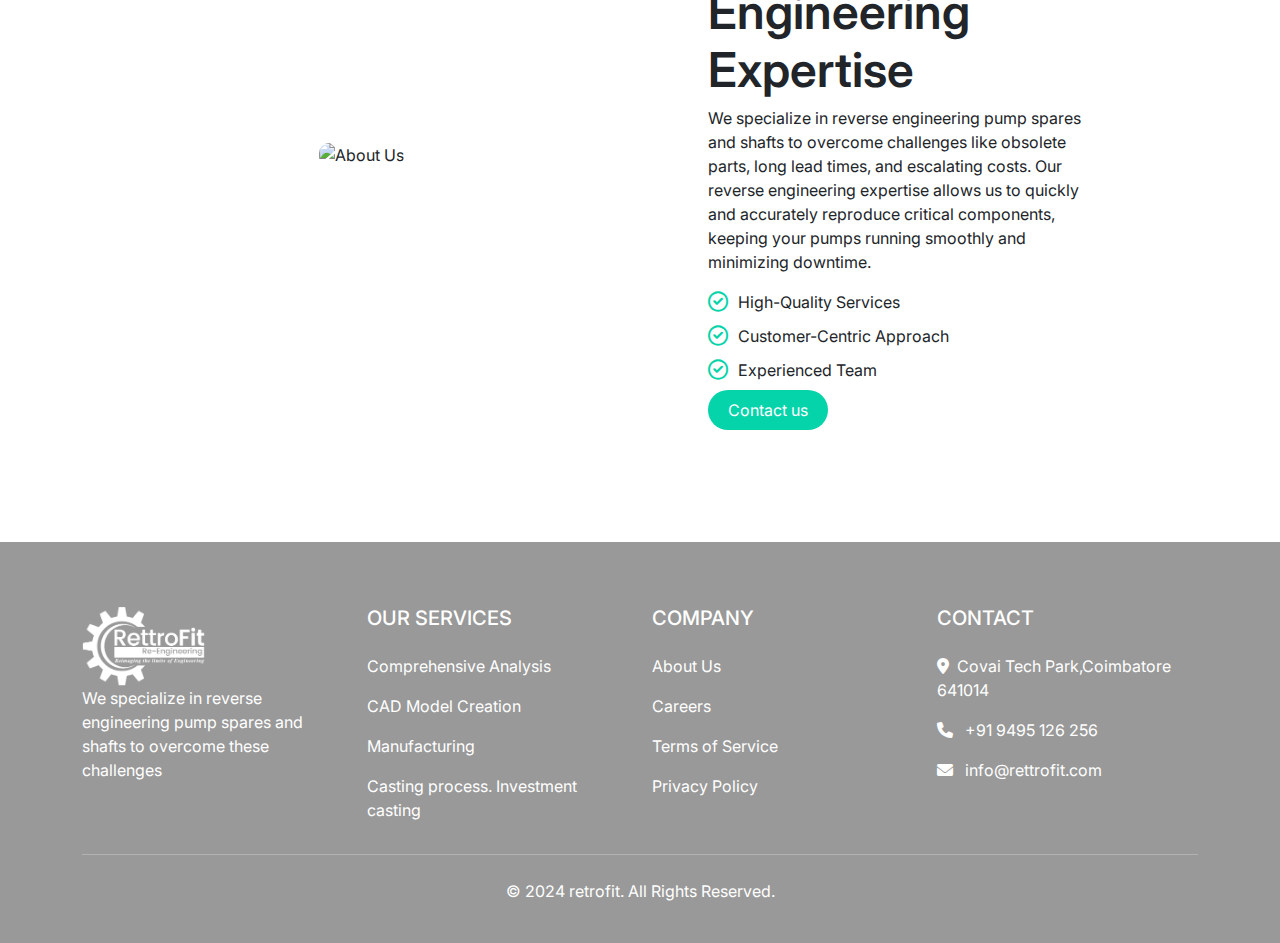
==== commit bb66caab: "contact responsive , navbar fixed" ====
--- a/contact.html
+++ b/contact.html
@@ -97,30 +97,30 @@
                         <!-- Products Dropdown with Submenus -->
                         <li class="nav-item dropdown">
                             <a class="nav-link dropdown-toggle" href="contact.html" id="productsDropdown" role="button" data-bs-toggle="dropdown">
-                                Service
+                                Services
                             </a>
                             <ul class="dropdown-menu">
                                 <li class="dropdown-submenu">
-                                    <a class="dropdown-item dropdown-toggle" href="contact.html">Comprehensive Analysis</a>
-                                    <ul class="dropdown-menu sub-menu">
-                                        <li><a class="dropdown-item" href="contact.html">Inspection</a></li>
-                                        <li><a class="dropdown-item" href="contact.html">Data Acquisition</a></li>
-                                    </ul>
-                                </li>
-                                <li class="dropdown-submenu">
-                                    <a class="dropdown-item dropdown-toggle" href="contact.html">CAD Model Creation</a>
-                                    <ul class="dropdown-menu sub-menu">
-                                        <li><a class="dropdown-item" href="contact.html">3D Modeling</a></li>
-                                        <li><a class="dropdown-item" href="contact.html">FEA Analysis</a></li>
-                                    </ul>
-                                </li>
-    
-                                <li class="dropdown-submenu">
-                                    <a class="dropdown-item dropdown-toggle" href="contact.html">Manufacturing</a>
-                                    <ul class="dropdown-menu sub-menu">
-                                        <li><a class="dropdown-item" href="contact.html">Precise Manufacturing</a></li>
-                                        <li><a class="dropdown-item" href="contact.html">Quality Control</a></li>
-                                    </ul>
+                                    <a class="dropdown-item " href="contact.html">Comprehensive Analysis</a>
+                                    <!--<ul class="dropdown-menu sub-menu">-->
+                                    <!--    <li><a class="dropdown-item" href="contact.html">Inspection</a></li>-->
+                                    <!--    <li><a class="dropdown-item" href="contact.html">Data Acquisition</a></li>-->
+                                    <!--</ul>-->
+                                </li>
+                                <li class="dropdown-submenu">
+                                    <a class="dropdown-item " href="contact.html">CAD Model Creation</a>
+                                    <!--<ul class="dropdown-menu sub-menu">-->
+                                    <!--    <li><a class="dropdown-item" href="contact.html">3D Modeling</a></li>-->
+                                    <!--    <li><a class="dropdown-item" href="contact.html">FEA Analysis</a></li>-->
+                                    <!--</ul>-->
+                                </li>
+    
+                                <li class="dropdown-submenu">
+                                    <a class="dropdown-item" href="contact.html">Manufacturing</a>
+                                    <!--<ul class="dropdown-menu sub-menu">-->
+                                    <!--    <li><a class="dropdown-item" href="contact.html">Precise Manufacturing</a></li>-->
+                                    <!--    <li><a class="dropdown-item" href="contact.html">Quality Control</a></li>-->
+                                    <!--</ul>-->
                                 </li>
     
                                 <li class="dropdown-submenu">
@@ -145,17 +145,44 @@
                             </a>
                             <ul class="dropdown-menu">
                                 <li class="dropdown-submenu">
-                                    <a class="dropdown-item dropdown-toggle" href="contact.html">Service 1</a>
+                                    <a class="dropdown-item dropdown-toggle" href="contact.html">Impellers</a>
                                     <ul class="dropdown-menu">
-                                        <li><a class="dropdown-item" href="contact.html">Sub Service 1.1</a></li>
-                                        <li><a class="dropdown-item" href="contact.html">Sub Service 1.2</a></li>
+                                        <li><a class="dropdown-item" href="contact.html">Radial Flow Impellers</a></li>
+                                        <li><a class="dropdown-item" href="contact.html">Axial Flow Impellers:</a></li>
+                                        
+                                        <li><a class="dropdown-item" href="contact.html">Mixed Flow Impellers</a></li>
+                                        <li><a class="dropdown-item" href="contact.html">Open Impellers</a></li>
+                                        
+                                        <li><a class="dropdown-item" href="contact.html">Closed Impellers</a></li>
+                                        
+                                        <li><a class="dropdown-item" href="contact.html">Semi-Open Impellers</a></li>
+                                        
+                                        <li><a class="dropdown-item" href="contact.html">Vortex Impellers</a></li>
+                                        
+                                        <li><a class="dropdown-item" href="contact.html">Helical Rotor Impellers</a></li>
+                                        
+                                        
+                                        
                                     </ul>
                                 </li>
                                 <li class="dropdown-submenu">
-                                    <a class="dropdown-item dropdown-toggle" href="contact.html">Service 2</a>
+                                    <a class="dropdown-item dropdown-toggle" href="contact.html">RO Pressure Vessel Spares</a>
                                     <ul class="dropdown-menu">
-                                        <li><a class="dropdown-item" href="contact.html">Sub Service 2.1</a></li>
-                                        <li><a class="dropdown-item" href="#">Sub Service 2.2</a></li>
+                                        <li><a class="dropdown-item" href="contact.html">O-rings and Head Seals</a></li>
+                                        <li><a class="dropdown-item" href="#">RO Pressure Vessel End Caps</a></li>
+                                        
+                                         <li><a class="dropdown-item" href="#">Flow Restrictors</a></li>
+                                         
+                                          <li><a class="dropdown-item" href="#">Feed and Brine reject Ports :</a></li>
+                                          
+                                           <li><a class="dropdown-item" href="#">Permeate Adaptors</a></li>
+                                           
+                                            <li><a class="dropdown-item" href="#">Retaining Ring</a></li>
+                                            
+                                             <li><a class="dropdown-item" href="#">RO Permeate Port. Water Outlet</a></li>
+                                             
+                                           
+                                                
                                     </ul>
                                 </li>
                             </ul>
@@ -164,7 +191,7 @@
                         <li class="nav-item"><a class="nav-link" href="contact.html">About Us</a></li>
                         <li class="nav-item"><a class="nav-link" href="contact.html">Contact Us</a></li>
                     </ul>
-                    <a href="contact.html" class="quote-btn">Contact</a>
+                    <a href="contact.html" class="d-none d-lg-block quote-btn">Contact</a>
                 </div>
             </div>
         </div>
@@ -172,11 +199,11 @@
     
         <!-- Header Section -->
         <header class="header-section_contact">
-            <div class="video-container">
+            
                
-                <!-- <div class="overlay_contact"></div> -->
-            </div>
-            <div class="container content-contact mt-5 position-relative">
+                <div class="overlay_contact"></div>
+            
+            <div class="container content-contact position-relative">
 
                 <div class="row">
                     <!-- Left Column: Form -->
@@ -211,7 +238,7 @@
                     </div>
         
                     <!-- Right Column: Contact Info -->
-                    <div class="col-md-6 d-sm-none right-column">
+                    <div class="col-md-6 right-column">
                         <div class="mb-3 right-column-item">
                             
                             <a><strong>Address:</strong> 123 Main Street, City, Country</a>
@@ -236,8 +263,176 @@
 
 
 
+
+            <!-- start chalenges we solve  -->
+
+
+    <section class="container chalenges_section">
+
+        <h2 class="chalenges_section_title text-center">Challenges we solve</h2>
+        <p class="text-center">We embrace complex challenges as opportunities for innovation, developing cutting-edge solutions that redefine what's possible.</p>
+       
+       
+        <div class="d-flex flex-column flex-lg-row align-items-center text-center mt-5 gap-5">
+            <div class="feature">
+                
+                <i class="fa-solid fa-dumpster-fire challenge-item-icon"></i>
+                <h4 class="mt-3">Obsoleted Parts</h4>
+                <div class="line"></div>
+                <p>Original manufacturers may no longer produce critical pump spares or 
+                    shafts.</p>
+                <a href="contact.html" class="quote-btn">Find our More</a>
+            </div>
+
+            <div class="feature">
+             
+                <i class="fa-solid fa-circle-exclamation challenge-item-icon"></i>
+                <h4 class="mt-3">Damaged Parts</h4>
+                <div class="line"></div>
+                <p>Original manufacturers may no longer produce critical pump spares or 
+                    shafts.</p>
+                <a href="contact.html" class="quote-btn">Find our More</a>
+            </div>
+
+            <div class="feature">
+                
+                <i class="fa-solid fa-compass-drafting challenge-item-icon"></i>
+                <h4 class="mt-3">Lack of Drawings</h4>
+                <div class="line"></div>
+                <p>Original manufacturers may no longer produce critical pump spares or 
+                    shafts.</p>
+                <a href="contact.html" class="quote-btn">Find our More</a>
+            </div>
+
+            <div class="feature">
+                <i class="fa-solid fa-seedling challenge-item-icon"></i>
+                <h4 class="mt-3">Urgent Needs</h4>
+                <div class="line"></div>
+                <p>Original manufacturers may no longer produce critical pump spares or 
+                    shafts.</p>
+                <a href="contact.html" class="quote-btn">Find our More</a>
+            </div>
+            
+        </div>
+
+        
+    </section>
+
+
+
+
+    <!-- about section -->
+
+
+    <div class="container-fluid about_section">
+        <div class="container about-div-content d-flex gap-5">
+            <!-- Left Side - Image -->
+            <div class="col-md-6">
+                <img src="../web/assets/img/about_banner.avif" alt="About Us" class="about-img">
+            </div>
+            
+            <!-- Right Side - Content -->
+            <div class=" about-content">
+                <p class="highlight-text ">Our solutions and services</p>
+                <h2 class="about_text">Reverse Engineering Expertise</h2>
+                <p>We specialize in reverse engineering pump spares and shafts to overcome challenges like obsolete parts, long lead times, and escalating costs.  Our reverse engineering expertise allows us to quickly and accurately reproduce critical components, keeping your pumps running smoothly and minimizing downtime.</p>
+    
+                <!-- Features List -->
+                <ul class="feature-list">
+                    <li><i class="fa-regular fa-circle-check "></i> High-Quality Services</li>
+                    <li><i class="fa-regular fa-circle-check"></i> Customer-Centric Approach</li>
+                    <li><i class="fa-regular fa-circle-check "></i>Experienced Team</li>
+                </ul>
+    
+                <!-- Contact Button -->
+                <a href="contact.html" class="quote-btn">Contact us</a>
+            </div>
+        </div>
+    </div>
+
+
+
             <!-- footer  -->
 
+            <footer class="footer text-white pt-5 pb-4">
+                <div class="container text-md-left">
+                    <div class="row text-md-left">
+                        
+                        <!-- First Column -->
+                        <div class="col-md-3 col-lg-3 col-xl-3 mx-auto mt-3">
+                            <a class="mb-4"><img class="logo" src="./assets/img/logo-light.png"/></a>
+                            <p>We specialize in reverse engineering pump spares and shafts to overcome these challenges</p>
+                        </div>
+        
+                        <!-- Second Column -->
+                        <div class="col-md-3 col-lg-3 col-xl-3 mx-auto mt-3">
+                            <h5 class="text-uppercase mb-4 font-weight-bold">Our Services</h5>
+                            <p><a href="#" class="text-white text-decoration-none">Comprehensive Analysis</a></p>
+                            <p><a href="#" class="text-white text-decoration-none">CAD Model Creation</a></p>
+                            <p><a href="#" class="text-white text-decoration-none">Manufacturing</a></p>
+                            <p><a href="#" class="text-white text-decoration-none">Casting process. Investment casting
+                            </a></p>
+                        </div>
+        
+                        <!-- Third Column -->
+                        <div class="col-md-3 col-lg-3 col-xl-3 mx-auto mt-3">
+                            <h5 class="text-uppercase mb-4 font-weight-bold">Company</h5>
+                            <p><a href="#" class="text-white text-decoration-none">About Us</a></p>
+                            <p><a href="#" class="text-white text-decoration-none">Careers</a></p>
+                            <p><a href="#" class="text-white text-decoration-none">Terms of Service</a></p>
+                            <p><a href="#" class="text-white text-decoration-none">Privacy Policy</a></p>
+                        </div>
+        
+                        <!-- Fourth Column -->
+                        <div class="col-md-3 col-lg-3 col-xl-3 mx-auto mt-3">
+                            <h5 class="text-uppercase mb-4 font-weight-bold">Contact</h5>
+                            <p><i class="fas fa-map-marker-alt me-2"></i>Covai Tech Park,Coimbatore 641014 </p>
+                            <p><i class="fas fa-phone me-2"></i> +91 9495 126 256</p>
+                            <p><i class="fas fa-envelope me-2"></i> info@rettrofit.com</p>
+                        </div>
+                    </div>
+                    <hr class="mb-4">
+                    <div class="row">
+                        <div class="col-md-12 text-center">
+                            <p>&copy; 2024 retrofit. All Rights Reserved.</p>
+                        </div>
+                    </div>
+                </div>
+            </footer>
+        
+
+
+                <!-- JavaScript to Change Navbar Background on Scroll -->
+    <script>
+        window.addEventListener("scroll", function() {
+            let navbar = document.querySelector(".navbar-custom");
+            if (window.scrollY > 50) {
+                navbar.classList.add("scrolled");
+            } else {
+                navbar.classList.remove("scrolled");
+            }
+        });
+    </script>
+
+
+
+<!-- this script for changinng logo while scrolling  -->
+
+<script>
+
+    window.addEventListener("scroll", function () {
+        let navbar = document.querySelector(".navbar-custom");
+        let logo = document.querySelector(".logo");
+
+        if (window.scrollY > 50) {
+            navbar.classList.add("scrolled");
+            logo.src = "./assets/img/logo.png"; // Change to dark logo
+        } else {
+            navbar.classList.remove("scrolled");
+            logo.src = "./assets/img/logo-light.png"; // Restore light logo
+        }
+    });
+</script>
 
 
     
--- a/assets/css/main.css
+++ b/assets/css/main.css
@@ -151,6 +151,14 @@
 .top-nav, .bottom-nav {
     padding: 15px 15px;
     transition: padding 0.3s ease-in-out;
+}
+
+@media (max-width: 767px) {
+   
+    .top-nav, .bottom-nav {
+        padding: 15px 5px;
+        transition: padding 0.3s ease-in-out;
+    }
 }
 
 
--- a/assets/css/contact.css
+++ b/assets/css/contact.css
@@ -68,15 +68,18 @@
 
 /* Full-width header section */
 .header-section_contact {
-    background-color: var(--brand-blue);
-
+    
+    background-image: url('../img/contact-bg.jpg');
+    background-size: cover; /* Ensures the image covers the entire viewport */
+    background-position: center; /* Centers the image */
+    background-repeat: no-repeat; /* Prevents image repetition */
     height: 100vh;
     display: flex;
     align-items: center;
     justify-content: center;
     color: white;
     padding-top: 130px;
-    border-radius: 0 0 200px 0;
+
     
     
 }
@@ -84,6 +87,19 @@
 
 @media only screen and (max-width: 768px) { 
 
+
+    .header-section_contact {
+    
+      
+
+        padding-top: 100px !important;
+        padding: 0 20px;
+        
+        
+    }
+
+
+
     .navbar-toggler{
 
         background-color: #fff !important;
@@ -91,10 +107,18 @@
     }
 
 
+    .about_text{
+
+        font-size: 2rem;
+    }
+
     .right-column{
 
-        visibility: none !important;
-    }
+        margin-top: 30px !important;
+    }
+
+
+
         
    
 }
@@ -136,8 +160,9 @@
     height: 100%;
     /* background: rgba(0, 0, 0, 0.5); */
     background: rgba(19, 23, 255, 0.4);
-    border-radius: 0 0 200px 0;
-}
+
+}
+
 
 .form-control{
 
@@ -146,6 +171,38 @@
     color: #fff !important;
 }
 
+
+@media only screen and (max-width: 768px) { 
+
+
+    .form-control{
+
+        background-color: transparent !important;
+        height: 40px;
+        color: #fff !important;
+    }
+
+
+    .right-column{
+
+        align-items: start !important;
+
+    }
+
+    .right-column-item{
+
+        display: flex;
+        align-items: center;
+        flex-direction: row-reverse;
+        gap: 30px;
+
+    }
+    
+
+}
+
+
+
 .contact_btn{
 
     background-color: #F1B209 !important;
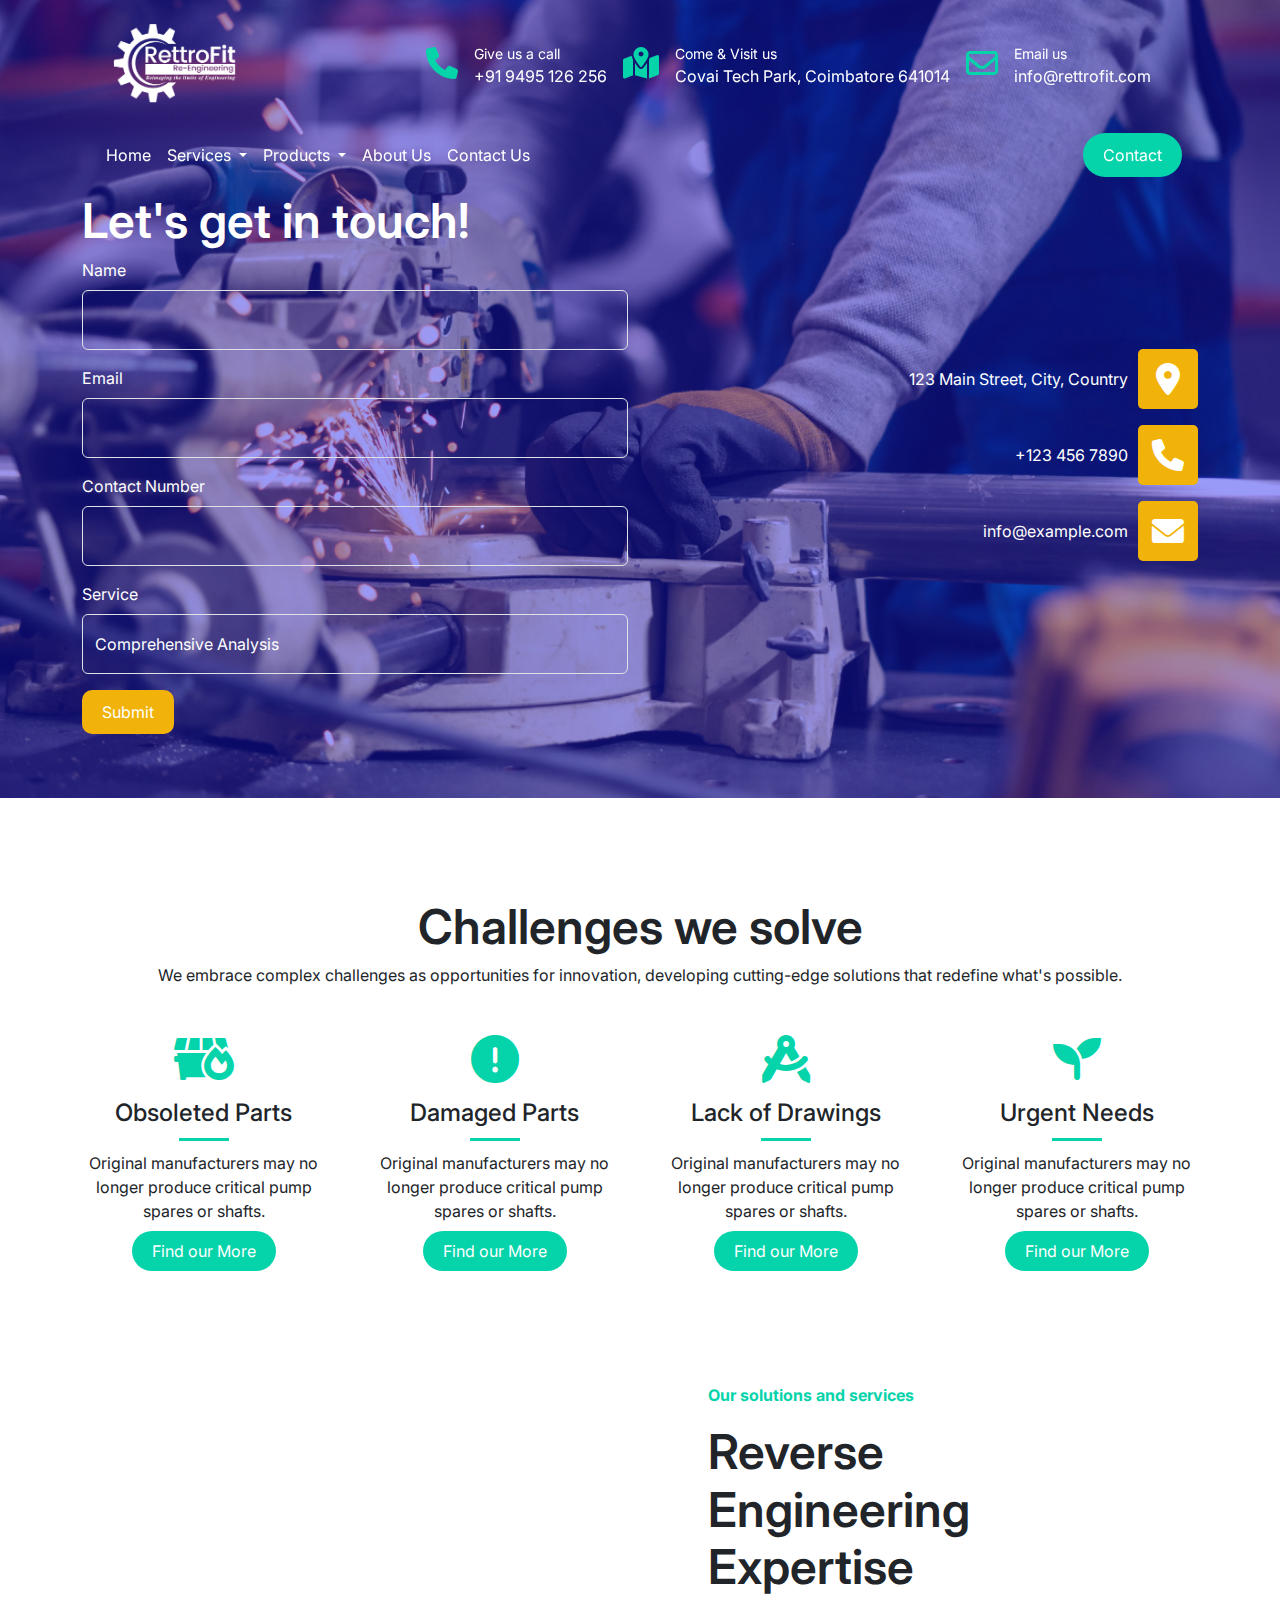
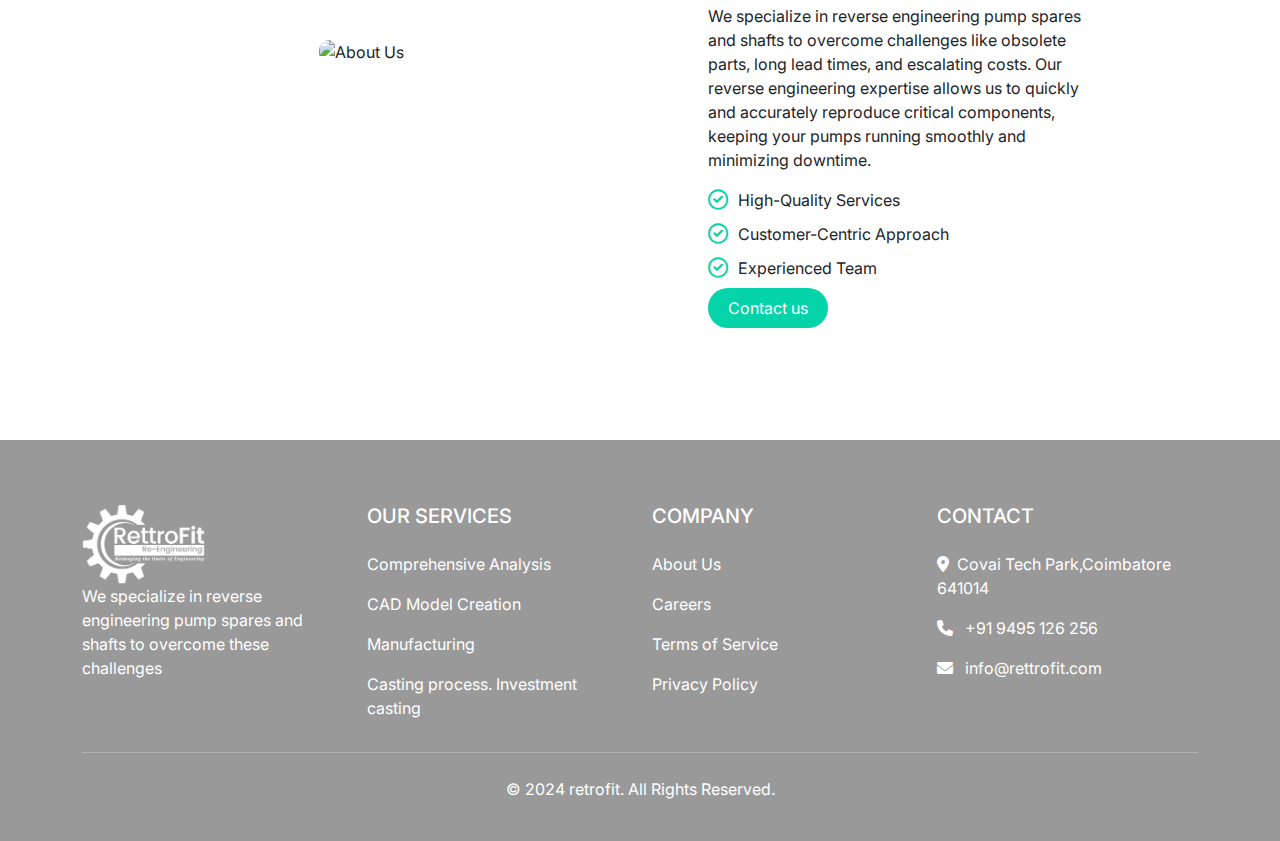
==== commit 6bab26e5: "contact, line color fixed" ====
--- a/contact.html
+++ b/contact.html
@@ -241,16 +241,16 @@
                     <div class="col-md-6 right-column">
                         <div class="mb-3 right-column-item">
                             
-                            <a><strong>Address:</strong> 123 Main Street, City, Country</a>
+                            <a> 123 Main Street, City, Country</a>
                             <span class="icon-box"><i class="fas fa-map-marker-alt"></i></span>
                         </div>
                         <div class="mb-3 right-column-item">
-                            <strong>Phone:</strong> +123 456 7890
+                             +123 456 7890
                             <span class="icon-box"><i class="fas fa-phone"></i></span>
 
                         </div>
                         <div class="mb-3 right-column-item">
-                            <strong>Mail:</strong> info@example.com
+                            info@example.com
                             <span class="icon-box"><i class="fas fa-envelope"></i></span>
 
                         </div>
--- a/assets/css/main.css
+++ b/assets/css/main.css
@@ -285,6 +285,8 @@
         .dropdown-item {
             position: relative;
             padding: 10px 15px !important;
+            position: relative !important;
+    z-index: 10;
         }
 
         .dropdown-item:hover{
@@ -292,42 +294,39 @@
             background-color: #fff !important;
         }
 
-        /* On hover, add a small green line under the item */
+
+
+       
         .dropdown-item:hover::after {
             content: "";
             position: absolute;
-            bottom: 0; /* Position the line at the bottom of the item */
-            left:38px; /* Center the line horizontally */
-            transform: translateX(-50%); /* Offset to truly center the line */
-            width: 50px; /* Width of the line */
-            height: 2px; /* Height of the line */
-            background-color: var(--brand-green); /* Color of the line */
-            transition: width 0.3s ease; /* Smooth transition for the line's appearance */
+            left:38px; 
+            transform: translateX(-50%); 
+            width: 50px; 
+            height: 2px; 
+            background-color: #05D3AA !important;
+            bottom: -4px; 
+            transition: width 0.3s ease, left 0.3s ease;
         }
 
 
-                /* On hover, add a small green line under the item */
-        .sub-menu .dropdown-item:hover::after {
-                    content: "";
-                    position: absolute;
-                    bottom: 0; /* Position the line at the bottom of the item */
-                    left:38px; /* Center the line horizontally */
-                    transform: translateX(-50%); /* Offset to truly center the line */
-                    width: 50px; /* Width of the line */
-                    height: 2px; /* Height of the line */
-                    background-color: var(--brand-green); /* Color of the line */
-                    transition: width 0.3s ease; /* Smooth transition for the line's appearance */
-                }
-
-        /* Optional: Change text color on hover (for a better hover effect) */
-        .dropdown-item:hover {
-            color: #007bff; /* Change text color when hovered */
-        }
-
-        /* Handle the dropdown-menu submenu properly */
-        .dropdown-menu {
-            padding-left: 20px; /* Add a bit of space for submenus */
-        }
+        /* Green underline effect for dropdown and submenu items */
+
+        /* Remove default dropdown caret for submenu parent */
+.dropdown-submenu > .dropdown-toggle::after {
+    border-top: 2px solid transparent !important; /* Change arrow color */
+}
+
+
+
+
+
+
+
+/* Handle the dropdown-menu submenu properly */
+.dropdown-menu {
+    padding-left: 20px; /* Add a bit of space for submenus */
+}
 
 
 
--- a/assets/css/contact.css
+++ b/assets/css/contact.css
@@ -68,21 +68,20 @@
 
 /* Full-width header section */
 .header-section_contact {
-    
+    min-height: auto; /* Ensures it grows with content */
+    height: auto; /* Ensures it does not have a fixed height */
+    display: flex; /* Helps in adjusting height if needed */
+    align-items: center; /* Centers content vertically */
+    padding: 5% 0; /* Adds spacing */
+    padding-top: 15% !important; /* Adds spacing */
     background-image: url('../img/contact-bg.jpg');
     background-size: cover; /* Ensures the image covers the entire viewport */
     background-position: center; /* Centers the image */
     background-repeat: no-repeat; /* Prevents image repetition */
-    height: 100vh;
-    display: flex;
-    align-items: center;
-    justify-content: center;
-    color: white;
-    padding-top: 130px;
-
-    
-    
-}
+    color: #fff !important;
+}
+
+
 
 
 @media only screen and (max-width: 768px) { 
@@ -92,7 +91,7 @@
     
       
 
-        padding-top: 100px !important;
+        padding-top: 40% !important; /* Adds spacing */
         padding: 0 20px;
         
         
@@ -152,16 +151,6 @@
     display: flex;
     align-items: center;
 }
-.overlay_contact {
-    position: absolute;
-    top: 0;
-    left: 0;
-    width: 100%;
-    height: 100%;
-    /* background: rgba(0, 0, 0, 0.5); */
-    background: rgba(19, 23, 255, 0.4);
-
-}
 
 
 .form-control{
@@ -178,7 +167,7 @@
     .form-control{
 
         background-color: transparent !important;
-        height: 40px;
+        height: 60px;
         color: #fff !important;
     }
 
@@ -195,6 +184,7 @@
         align-items: center;
         flex-direction: row-reverse;
         gap: 30px;
+        text-align: left;
 
     }
     
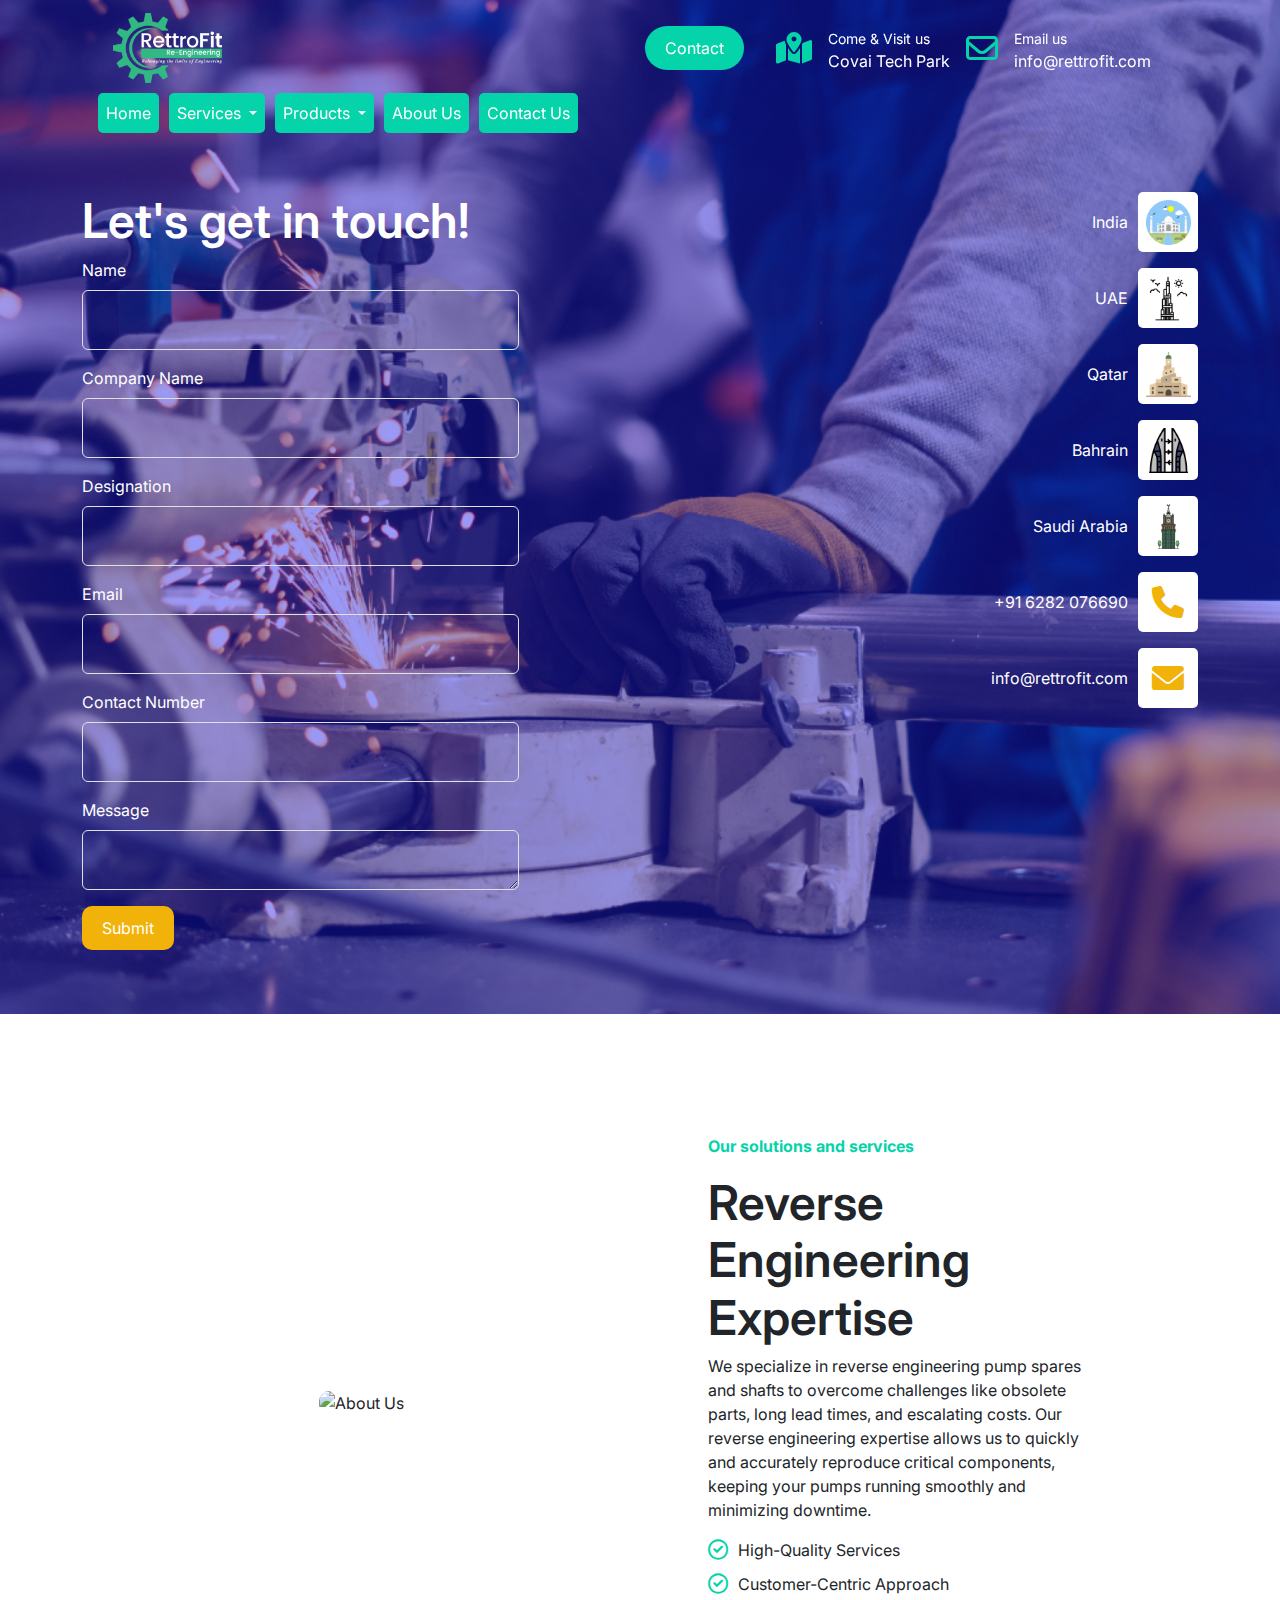
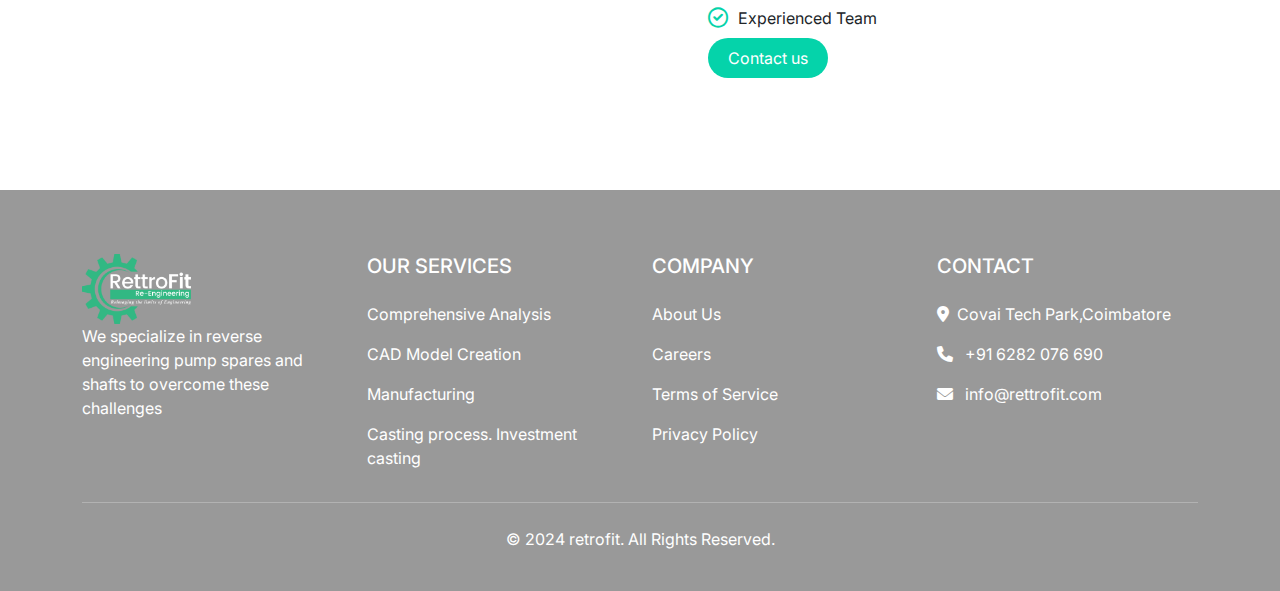
==== commit a590be17: "edits updated" ====
--- a/contact.html
+++ b/contact.html
@@ -28,6 +28,7 @@
     
     </head>
 <body>
+
 
 
     <!-- Navbar -->
@@ -49,11 +50,9 @@
                     <!-- item 1 -->
                     <span class="nav-link top-nav-item d-flex align-items-center me-3">
                         <div class="top-nav-item-left d-flex align-items-center">
-                            <i class="fas fa-phone top-nav-item-icon"></i>
+                            <a href="contact.html" class="d-none d-lg-block quote-btn">Contact</a>
                         </div>
                         <div class="d-flex flex-column align-items-start top-nav-item-left ms-2">
-                            <span class="small top-nav-item-link">Give us a call</span>
-                            <span class="top-nav-item-link">+91 9495 126 256</span>
                         </div>
                     </span>
     
@@ -64,7 +63,7 @@
                         </div>
                         <div class="d-flex flex-column align-items-start top-nav-item-left ms-2">
                             <span class="small top-nav-item-link">Come & Visit us</span>
-                            <span class="top-nav-item-link">Covai Tech Park, Coimbatore 641014</span>
+                            <span class="top-nav-item-link">Covai Tech Park</span>
                         </div>
                     </span>
     
@@ -191,11 +190,11 @@
                         <li class="nav-item"><a class="nav-link" href="contact.html">About Us</a></li>
                         <li class="nav-item"><a class="nav-link" href="contact.html">Contact Us</a></li>
                     </ul>
-                    <a href="contact.html" class="d-none d-lg-block quote-btn">Contact</a>
                 </div>
             </div>
         </div>
     </nav>
+
     
         <!-- Header Section -->
         <header class="header-section_contact">
@@ -215,42 +214,78 @@
                             <div class="mb-3">
                                 <label class="form-label">Name</label>
                                 <input type="text" class="form-control" id="name" required>
+                                <small class="error-message" id="nameError"></small>
+                            </div>
+                            <div class="mb-3">
+                                <label class="form-label">Company Name</label>
+                                <input type="text" class="form-control" id="c_name" required>
+                                <small class="error-message" id="cNameError"></small>
+                            </div>
+                            <div class="mb-3">
+                                <label class="form-label">Designation</label>
+                                <input type="text" class="form-control" id="designation" required>
+                                <small class="error-message" id="designationError"></small>
                             </div>
                             <div class="mb-3">
                                 <label class="form-label">Email</label>
                                 <input type="email" class="form-control" id="email" required>
+                                <small class="error-message" id="emailError"></small>
                             </div>
                             <div class="mb-3">
                                 <label class="form-label">Contact Number</label>
                                 <input type="text" class="form-control" id="contact" required>
+                                <small class="error-message" id="contactError"></small>
                             </div>
                             <div class="mb-3">
-                                <label class="form-label">Service</label>
-                                <select class="form-control" id="service">
-                                    <option>Comprehensive Analysis</option>
-                                    <option>CAD Model Creation</option>
-                                    <option>Manufacturing</option>
-                                    <option>Casting process. Investment casting</option>
-                                </select>
+                                <label class="form-label">Message</label>
+                                <textarea class="form-control" id="message" rows="4" required></textarea>
+                                <small class="error-message" id="messageError"></small>
                             </div>
-                            <button type="button" class="quote-btn contact_btn" onclick="sendToWhatsApp()">Submit</button>
+                            <button type="button" class="quote-btn contact_btn" onclick="validateForm()">Submit</button>
                         </form>
+                        
                     </div>
         
                     <!-- Right Column: Contact Info -->
                     <div class="col-md-6 right-column">
                         <div class="mb-3 right-column-item">
                             
-                            <a> 123 Main Street, City, Country</a>
-                            <span class="icon-box"><i class="fas fa-map-marker-alt"></i></span>
-                        </div>
-                        <div class="mb-3 right-column-item">
-                             +123 456 7890
+                            <a> India</a>
+                            <span class="icon-box"><img src="./assets/img/icons/india.png"/></span>
+                        </div>
+                       
+                        <div class="mb-3 right-column-item">
+                            
+                            <a> UAE</a>
+                            <span class="icon-box"><img src="./assets/img/icons/uae.png"/></span>
+                        </div>
+
+                        <div class="mb-3 right-column-item">
+                            
+                            <a> Qatar</a>
+                            <span class="icon-box"><img src="./assets/img/icons/qatar.png"/></span>
+                        </div>
+
+                        <div class="mb-3 right-column-item">
+                            
+                            <a> Bahrain</a>
+                            <span class="icon-box"><img src="./assets/img/icons/bahrain.png"/></span>
+                        </div>
+
+                        <div class="mb-3 right-column-item">
+                            
+                            <a> Saudi Arabia</a>
+                            <span class="icon-box"><img src="./assets/img/icons/soudhi.png"/></span>
+                        </div>
+
+
+                        <div class="mb-3 right-column-item">
+                             +91 6282 076690
                             <span class="icon-box"><i class="fas fa-phone"></i></span>
 
                         </div>
                         <div class="mb-3 right-column-item">
-                            info@example.com
+                            info@rettrofit.com
                             <span class="icon-box"><i class="fas fa-envelope"></i></span>
 
                         </div>
@@ -263,60 +298,6 @@
 
 
 
-
-            <!-- start chalenges we solve  -->
-
-
-    <section class="container chalenges_section">
-
-        <h2 class="chalenges_section_title text-center">Challenges we solve</h2>
-        <p class="text-center">We embrace complex challenges as opportunities for innovation, developing cutting-edge solutions that redefine what's possible.</p>
-       
-       
-        <div class="d-flex flex-column flex-lg-row align-items-center text-center mt-5 gap-5">
-            <div class="feature">
-                
-                <i class="fa-solid fa-dumpster-fire challenge-item-icon"></i>
-                <h4 class="mt-3">Obsoleted Parts</h4>
-                <div class="line"></div>
-                <p>Original manufacturers may no longer produce critical pump spares or 
-                    shafts.</p>
-                <a href="contact.html" class="quote-btn">Find our More</a>
-            </div>
-
-            <div class="feature">
-             
-                <i class="fa-solid fa-circle-exclamation challenge-item-icon"></i>
-                <h4 class="mt-3">Damaged Parts</h4>
-                <div class="line"></div>
-                <p>Original manufacturers may no longer produce critical pump spares or 
-                    shafts.</p>
-                <a href="contact.html" class="quote-btn">Find our More</a>
-            </div>
-
-            <div class="feature">
-                
-                <i class="fa-solid fa-compass-drafting challenge-item-icon"></i>
-                <h4 class="mt-3">Lack of Drawings</h4>
-                <div class="line"></div>
-                <p>Original manufacturers may no longer produce critical pump spares or 
-                    shafts.</p>
-                <a href="contact.html" class="quote-btn">Find our More</a>
-            </div>
-
-            <div class="feature">
-                <i class="fa-solid fa-seedling challenge-item-icon"></i>
-                <h4 class="mt-3">Urgent Needs</h4>
-                <div class="line"></div>
-                <p>Original manufacturers may no longer produce critical pump spares or 
-                    shafts.</p>
-                <a href="contact.html" class="quote-btn">Find our More</a>
-            </div>
-            
-        </div>
-
-        
-    </section>
 
 
 
@@ -386,8 +367,8 @@
                         <!-- Fourth Column -->
                         <div class="col-md-3 col-lg-3 col-xl-3 mx-auto mt-3">
                             <h5 class="text-uppercase mb-4 font-weight-bold">Contact</h5>
-                            <p><i class="fas fa-map-marker-alt me-2"></i>Covai Tech Park,Coimbatore 641014 </p>
-                            <p><i class="fas fa-phone me-2"></i> +91 9495 126 256</p>
+                            <p><i class="fas fa-map-marker-alt me-2"></i>Covai Tech Park,Coimbatore  </p>
+                            <p><i class="fas fa-phone me-2"></i> +91 6282 076 690</p>
                             <p><i class="fas fa-envelope me-2"></i> info@rettrofit.com</p>
                         </div>
                     </div>
@@ -399,6 +380,14 @@
                     </div>
                 </div>
             </footer>
+
+
+
+
+
+
+
+
         
 
 
@@ -438,17 +427,88 @@
     
 
         <script>
-            function sendToWhatsApp() {
-                var name = document.getElementById("name").value;
-                var email = document.getElementById("email").value;
-                var contact = document.getElementById("contact").value;
-                var service = document.getElementById("service").value;
-                
-                var message = `Hello, my name is ${name}. My email is ${email} and my contact number is ${contact}. I am interested in ${service}.`;
-                var whatsappUrl = `https://wa.me/1234567890?text=${encodeURIComponent(message)}`;
-                
-                window.open(whatsappUrl, "_blank");
+
+            function validateForm() {
+                let isValid = true;
+
+                // Clear previous error messages
+                document.querySelectorAll('.error-message').forEach(el => {
+                    el.style.display = 'none';
+                    el.innerText = "";
+                });
+
+                // Get input values
+                let name = document.getElementById("name").value.trim();
+                let c_name = document.getElementById("c_name").value.trim();
+                let designation = document.getElementById("designation").value.trim();
+                let email = document.getElementById("email").value.trim();
+                let contact = document.getElementById("contact").value.trim();
+                let message = document.getElementById("message").value.trim();
+
+                // Validation checks
+                if (name === "") {
+                    showError("nameError", "This field is required.");
+                    isValid = false;
+                }
+                if (c_name === "") {
+                    showError("cNameError", "This field is required.");
+                    isValid = false;
+                }
+                if (designation === "") {
+                    showError("designationError", "This field is required.");
+                    isValid = false;
+                }
+                if (email === "" || !validateEmail(email)) {
+                    showError("emailError", "Enter a valid email.");
+                    isValid = false;
+                }
+                if (contact === "" || !validatePhone(contact)) {
+                    showError("contactError", "Enter a valid 10-digit phone number.");
+                    isValid = false;
+                }
+                if (message === "") {
+                    showError("messageError", "This field is required.");
+                    isValid = false;
+                }
+
+                // Submit if valid
+                if (isValid) {
+                    sendToWhatsApp(name, c_name, designation, email, contact, message);
+                }
             }
+
+            // Function to show error message
+            function showError(id, msg) {
+                let errorElement = document.getElementById(id);
+                errorElement.innerText = msg;
+                errorElement.style.color = "red";
+                errorElement.style.display = "block";
+            }
+
+            // Email validation function
+            function validateEmail(email) {
+                let pattern = /^[^\s@]+@[^\s@]+\.[^\s@]+$/;
+                return pattern.test(email);
+            }
+
+            // Phone number validation (10-digit numbers)
+            function validatePhone(phone) {
+                let pattern = /^[0-9]{10}$/;
+                return pattern.test(phone);
+            }
+
+            // Function to send details to WhatsApp
+            function sendToWhatsApp(name, c_name, designation, email, contact, message) {
+                let whatsappMessage = `Hello, my name is ${name}. 
+            I work at ${c_name} as a ${designation}. 
+            My email is ${email} and my contact number is ${contact}. 
+            Here is my message: ${message}`;
+
+                let whatsappUrl = `https://wa.me/7907977521?text=${encodeURIComponent(whatsappMessage)}`;
+                window.open(whatsappUrl, '_blank');
+            }
+
+
         </script>
         
         <!-- boostrap -->
--- a/assets/css/main.css
+++ b/assets/css/main.css
@@ -134,7 +134,7 @@
 
 .logo{
 
-    height: 80px;
+    height: 70px;
 }
 
 
@@ -149,7 +149,7 @@
 }
 
 .top-nav, .bottom-nav {
-    padding: 15px 15px;
+    padding: 5px 15px;
     transition: padding 0.3s ease-in-out;
 }
 
@@ -249,11 +249,14 @@
     .bottom-nav .nav-link {
         color: #fff; /* Default text color */
         transition: background-color 0.3s ease, color 0.3s ease;
+        background-color: var(--brand-green); /* Change this to your desired background color */
+        margin-right: 10px;
+        border-radius: 5px;
     }
 
     /* On hover, background color changes */
     .bottom-nav .nav-link:hover {
-        background-color: var(--brand-green); /* Change this to your desired background color */
+        background-color: var(--brand-blue); /* Change this to your desired background color */
         color: white !important; /* Text color when active */
         border-radius: 5px;
     }
@@ -372,9 +375,20 @@
     align-items: center;
     justify-content: center;
     color: white;
-
-}
-
+ 
+
+}
+
+.overlay {
+    position: absolute;
+    top: 0;
+    left: 0;
+    width: 100%;
+    height: 100%;
+    /* background: rgba(19, 23, 255, 0.2); */
+    background: rgba(0, 0, 0, 0.6);
+    border-radius: 0 0 200px   0;
+}
 
 
 
@@ -451,16 +465,7 @@
     border-radius: 0 0 200px   0;
 }
 
-.overlay {
-    position: absolute;
-    top: 0;
-    left: 0;
-    width: 100%;
-    height: 100%;
-    background: rgba(19, 23, 255, 0.2);
-    /* background: rgba(255, 255, 255, 0.2); */
-    border-radius: 0 0 200px   0;
-}
+
 
 .content-header {
     position: relative;
@@ -468,6 +473,7 @@
     color: white;
     max-width: 600px;
     margin-left: 5%; /* Align left */
+    margin-top: 10%;
 }
 
 
@@ -497,9 +503,18 @@
    
   }
 
+  .content-header{
+
+    display: flex;
+    justify-content: end;
+    align-items: end;
+    flex-direction: column;
+    text-align: right;
+  }
+
 .content-header h1{
 
-    font-size: 4rem;
+    font-size: 3rem;
     font-weight: 900;
     width: 50%;
 }
@@ -512,6 +527,7 @@
     opacity: 0.6;
     width: 50%;
     margin-top: 2%;
+    
 }
 
 .contact-btn{
@@ -563,7 +579,7 @@
     }
     .content-header h1{
 
-        font-size: 3rem;
+        font-size: 2rem;
         font-weight: 900;
         width: 80%;
     }
@@ -590,22 +606,57 @@
  ***/
 
 
- .chalenges_section{
-
-    padding: 100px 0;
- }
-
- .chalenges_section_title{
-
-    font-size: 3rem;
-    font-weight: 600;
- }
+ .scroll-container {
+    overflow-x: auto; 
+    white-space: nowrap;
+    -webkit-overflow-scrolling: touch; /* Smooth scrolling for iOS */
+}
+
+.d-flex {
+    display: flex;
+    flex-wrap: nowrap; /* Prevent wrapping */
+   
+}
+
+.feature {
+    min-width: 280px; /* Adjust width as needed */
+    flex: 0 0 auto; /* Prevent items from shrinking */
+    text-align: center;
+    padding: 10px;
+    background: #ffffff1c !important;
+    border-radius: 10px;
+}
+
+.feature p{
+    width: 100%;
+}
+
+.scroll-container::-webkit-scrollbar {
+    display: none; /* Hide scrollbar for a cleaner look */
+}
+
+
+.swiper {
+    width: 100%;
+    padding: 20px 0;
+}
+
+.swiper-slide {
+    min-width: 280px; /* Adjust as needed */
+    text-align: center;
+    background: #f9f9f9;
+    border-radius: 10px;
+    padding: 15px;
+}
+
+.swiper-pagination {
+    margin-top: 10px;
+}
+
 
  .challenge-item-icon {
 
-
-
-    font-size: 3rem;
+    font-size: 2rem;
     color: var(--brand-green);
 
  }
@@ -697,6 +748,13 @@
     font-weight: bold;
 }
 
+.highlight-text-bg {
+    color:#fff;
+    background-color: #05D3AA;
+    font-weight: bold;
+    padding: 0 5px;
+   
+}
 .about-content p {
     width: 80%;
 }
@@ -726,7 +784,7 @@
 
 .div_mission{
 
-    padding: 150px 0;
+    padding: 100px 0;
     background-color: transparent;
 
   
--- a/assets/css/contact.css
+++ b/assets/css/contact.css
@@ -79,9 +79,17 @@
     background-position: center; /* Centers the image */
     background-repeat: no-repeat; /* Prevents image repetition */
     color: #fff !important;
-}
-
-
+
+}
+
+
+
+
+.error-message {
+    color: #F1B209;
+    font-size: 0.875rem;
+    display: none;
+}
 
 
 @media only screen and (max-width: 768px) { 
@@ -125,8 +133,8 @@
 
 
 .icon-box {
-    background-color: #F1B209;
-    color: white;
+    background-color: #fff;
+    color: #F1B209;
 
     border-radius: 5px;
     margin-left: 10px;
@@ -137,10 +145,14 @@
     justify-content: center;
     align-items: center;
 }
+.icon-box img{
+
+    height: 45px;
+}
 .right-column {
     text-align: right;
     display: flex;
-    justify-content: center;
+    justify-content: sta;
     align-items: end;
 
     flex-direction: column;
@@ -158,6 +170,7 @@
     background-color: transparent !important;
     height: 60px;
     color: #fff !important;
+    width: 80% !important;
 }
 
 
@@ -169,6 +182,7 @@
         background-color: transparent !important;
         height: 60px;
         color: #fff !important;
+        width: 100% !important;
     }
 
 
@@ -197,4 +211,9 @@
 
     background-color: #F1B209 !important;
     border-radius: 10px !important;
+}
+
+.about_section{
+
+    margin-top: 100px !important;
 }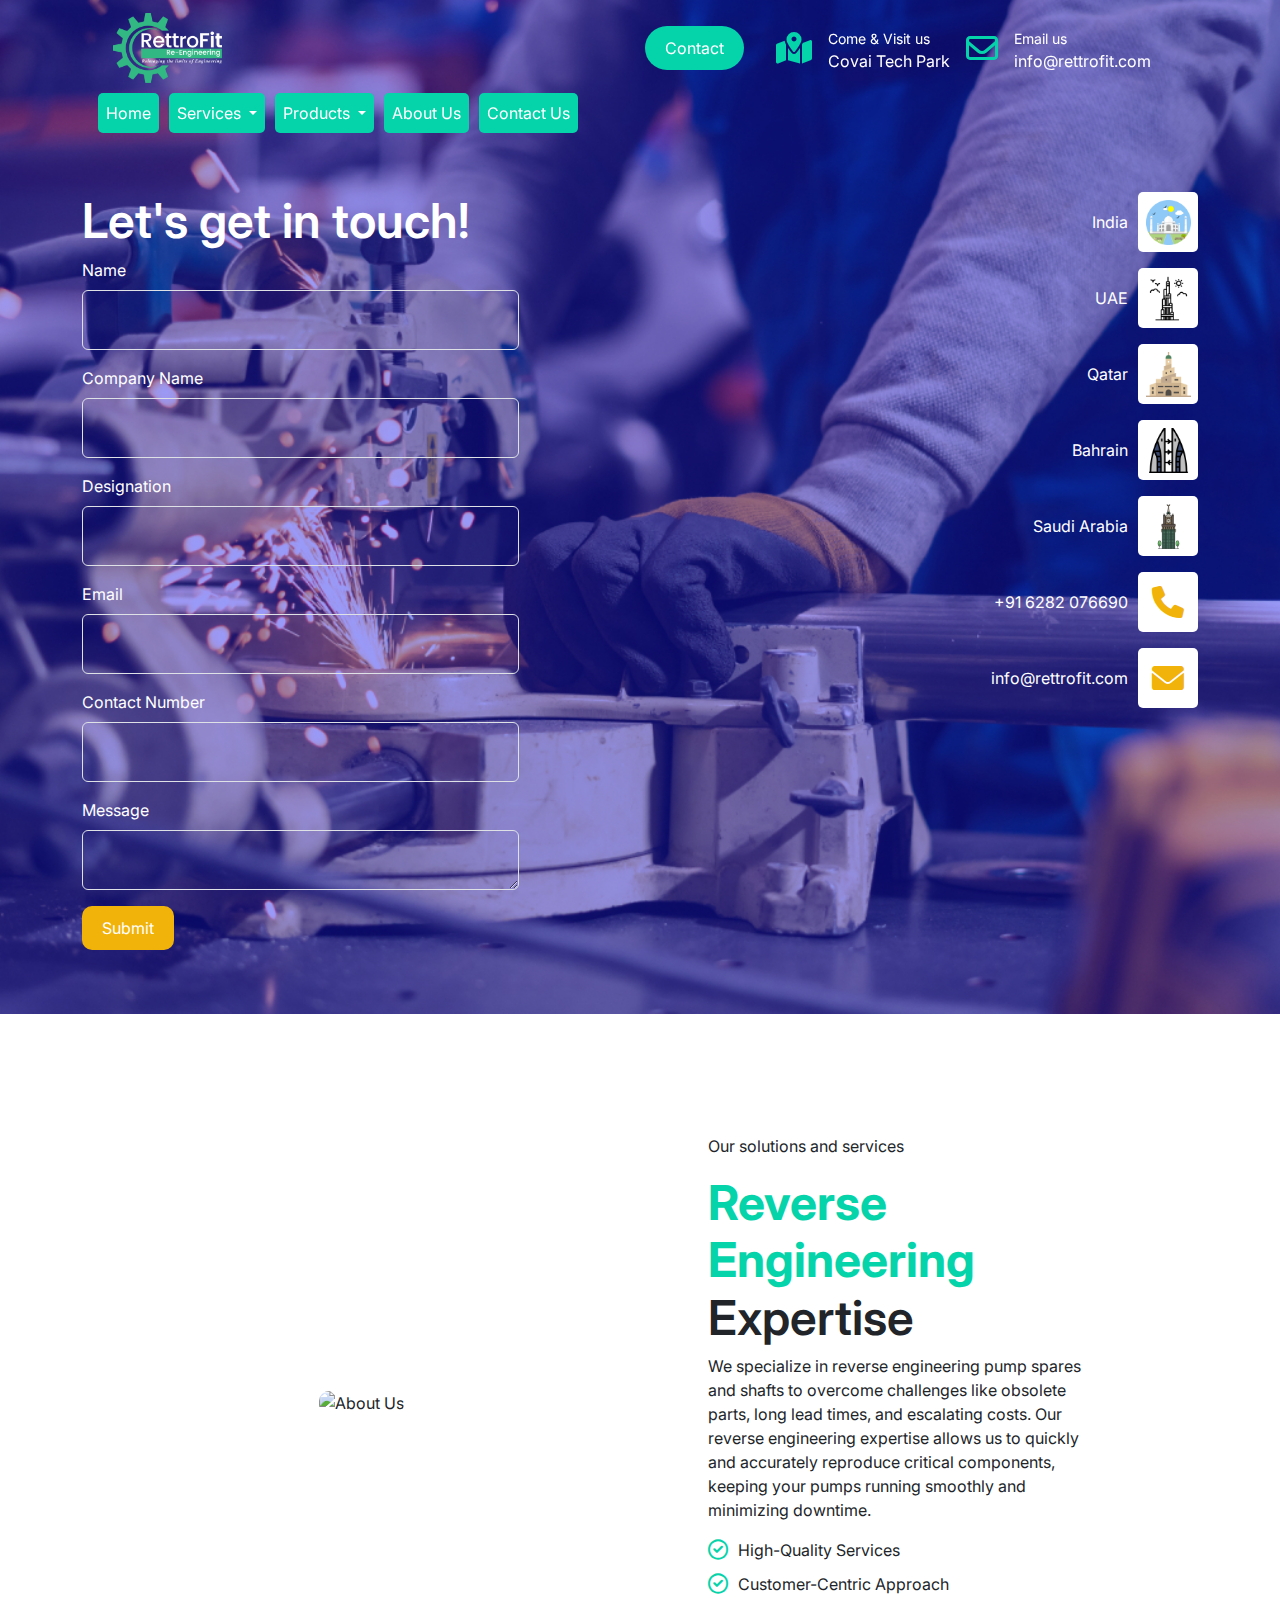
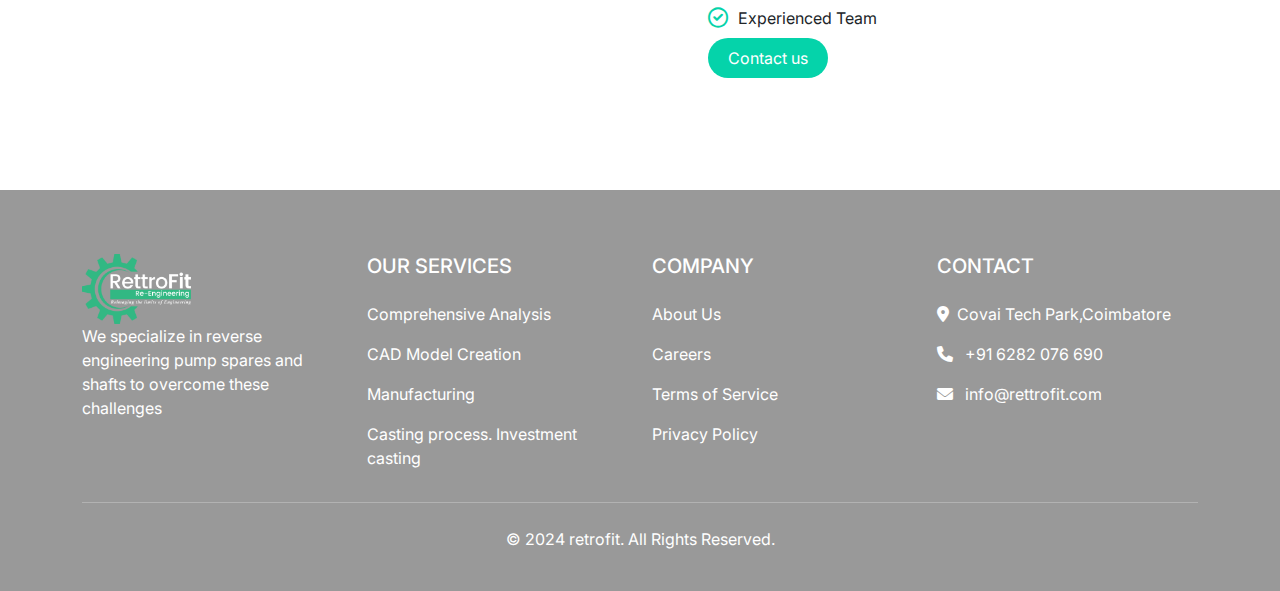
==== commit a08f64c5: "edit updated" ====
--- a/contact.html
+++ b/contact.html
@@ -200,7 +200,7 @@
         <header class="header-section_contact">
             
                
-                <div class="overlay_contact"></div>
+            <div class="overlay_contact"></div>
             
             <div class="container content-contact position-relative">
 
@@ -314,8 +314,8 @@
             
             <!-- Right Side - Content -->
             <div class=" about-content">
-                <p class="highlight-text ">Our solutions and services</p>
-                <h2 class="about_text">Reverse Engineering Expertise</h2>
+                <p class="">Our solutions and services</p>
+                <h2 class="about_text"> <span class="highlight-text">Reverse Engineering</span>  Expertise</h2>
                 <p>We specialize in reverse engineering pump spares and shafts to overcome challenges like obsolete parts, long lead times, and escalating costs.  Our reverse engineering expertise allows us to quickly and accurately reproduce critical components, keeping your pumps running smoothly and minimizing downtime.</p>
     
                 <!-- Features List -->
--- a/assets/css/main.css
+++ b/assets/css/main.css
@@ -110,6 +110,22 @@
 
 
 
+
+    @keyframes fadeIn {
+        from {
+            opacity: 0;
+            transform: translateY(20px);
+        }
+        to {
+            opacity: 1;
+            transform: translateY(0);
+        }
+    }
+    
+    .fade-text {
+        opacity: 0;
+        animation: fadeIn 1.5s ease-in-out forwards;
+    }
 
 
 /*** 
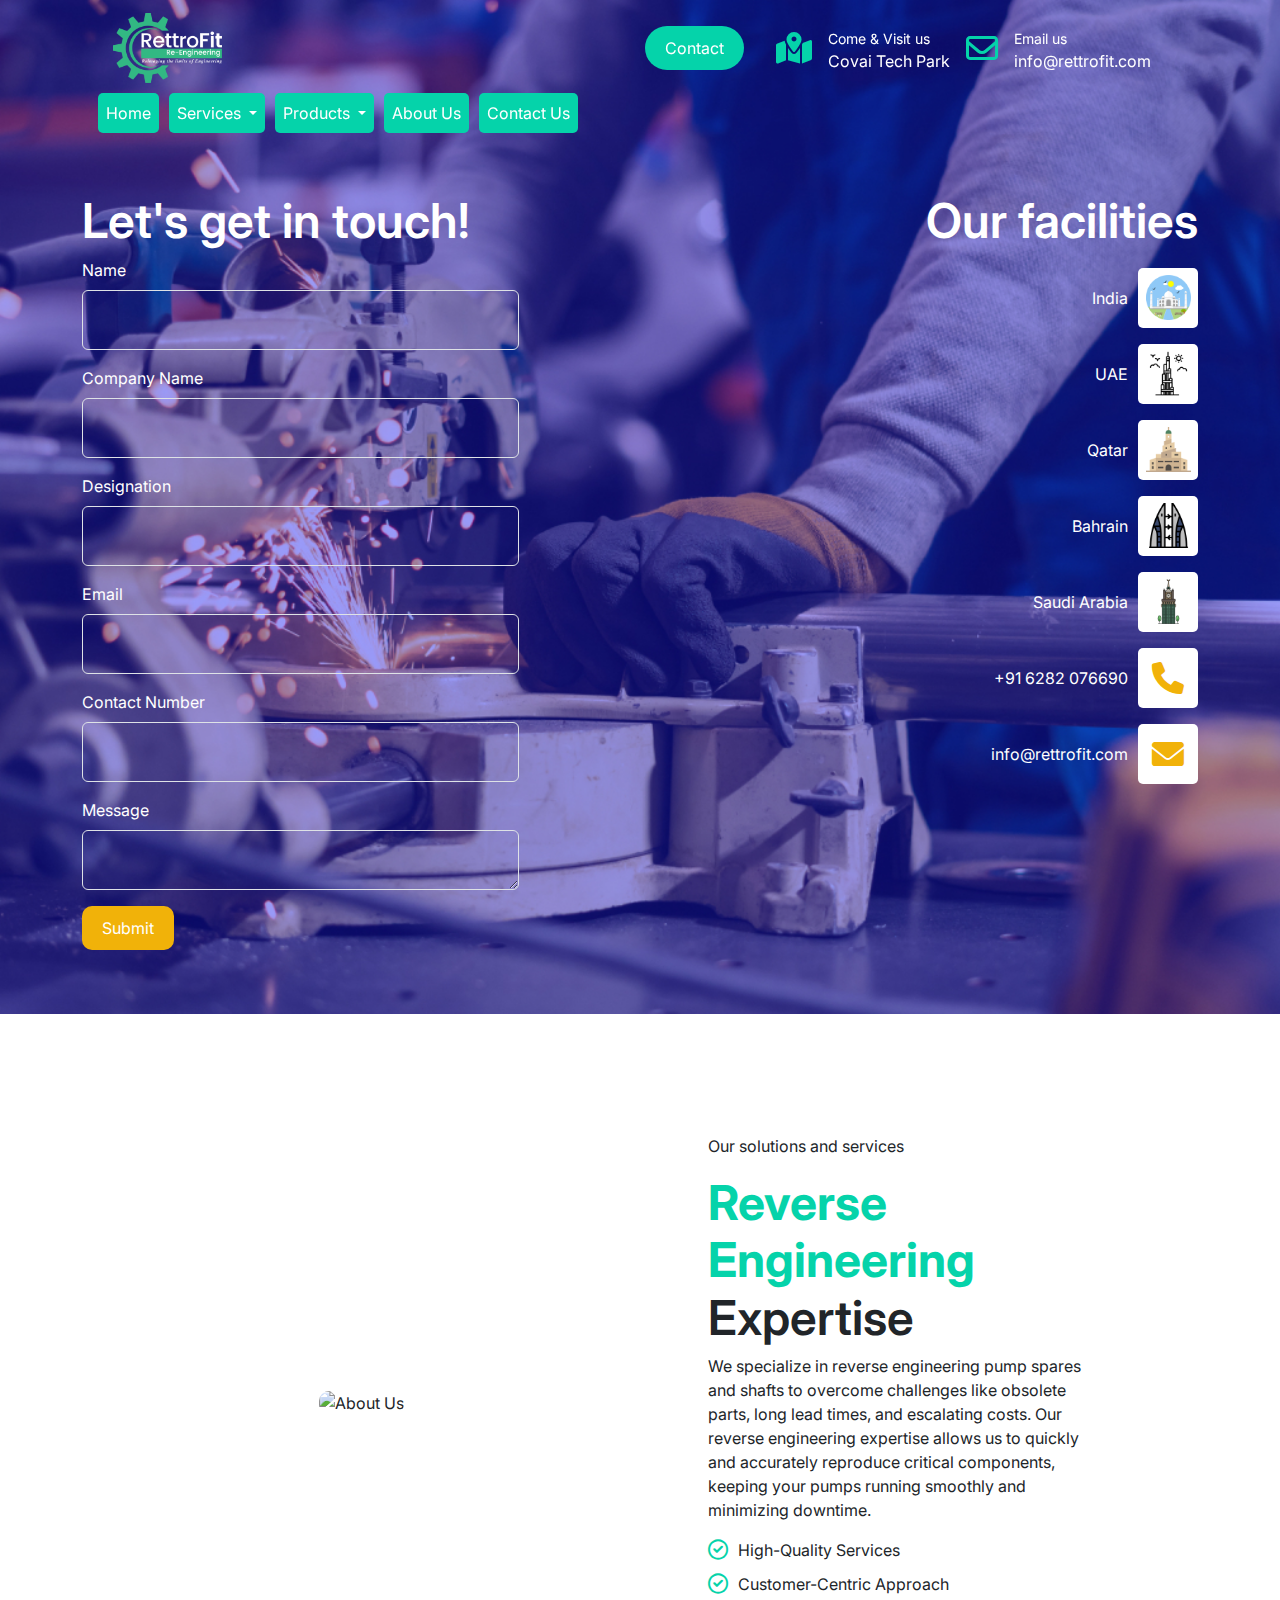
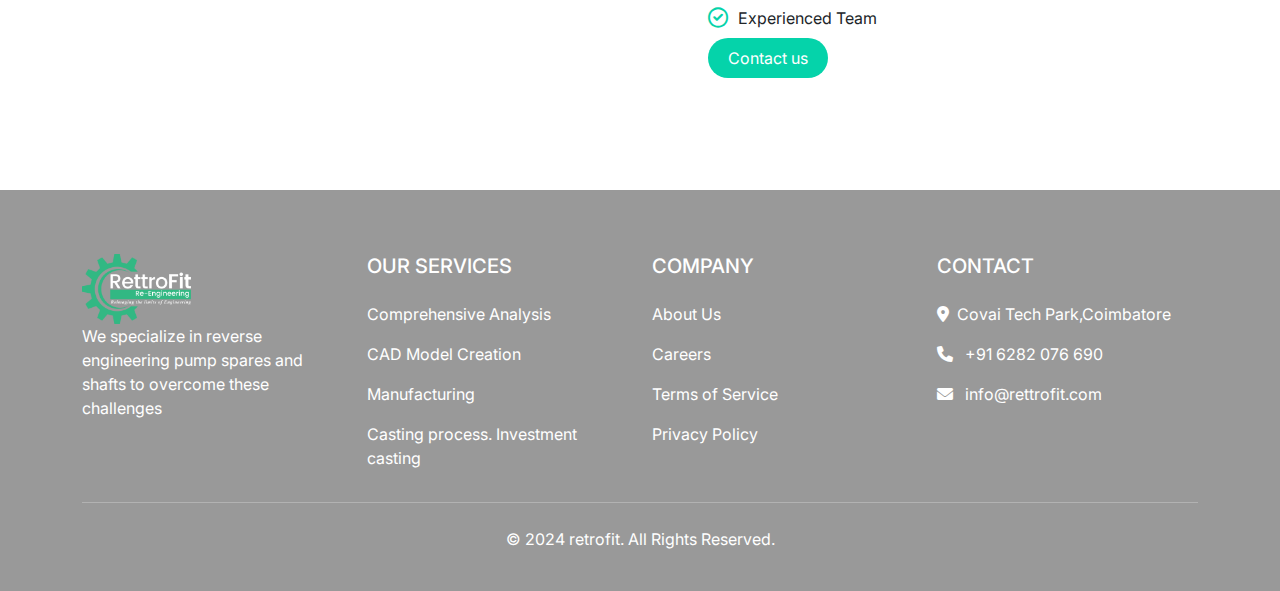
==== commit 761acc63: "product page added" ====
--- a/contact.html
+++ b/contact.html
@@ -248,7 +248,10 @@
         
                     <!-- Right Column: Contact Info -->
                     <div class="col-md-6 right-column">
-                        <div class="mb-3 right-column-item">
+
+                        <h3 class="about_text">Our facilities</h3>
+                        <div class="mb-3 right-column-item" style="margin-top: 10px;">
+                            
                             
                             <a> India</a>
                             <span class="icon-box"><img src="./assets/img/icons/india.png"/></span>
--- a/assets/css/main.css
+++ b/assets/css/main.css
@@ -268,6 +268,19 @@
         background-color: var(--brand-green); /* Change this to your desired background color */
         margin-right: 10px;
         border-radius: 5px;
+    }
+
+
+    @media only screen and (max-width: 768px) { 
+
+
+         /* Default state of nav-link */
+    .bottom-nav .nav-link {
+       
+        background-color: #fff /* Change this to your desired background color */
+
+    }
+
     }
 
     /* On hover, background color changes */
@@ -391,6 +404,7 @@
     align-items: center;
     justify-content: center;
     color: white;
+    flex-direction: column;
  
 
 }
@@ -403,7 +417,7 @@
     height: 100%;
     /* background: rgba(19, 23, 255, 0.2); */
     background: rgba(0, 0, 0, 0.6);
-    border-radius: 0 0 200px   0;
+
 }
 
 
@@ -457,7 +471,7 @@
     height: 100vh; /* Full-screen height */
     display: flex;
     align-items: center; /* Vertically center content */
-    border-radius: 0 0 200px   0;
+
 }
 
 
@@ -540,9 +554,10 @@
 
 .content-header p{
 
-    opacity: 0.6;
+    opacity: 0.9;
     width: 50%;
     margin-top: 2%;
+    font-size: 1.2rem;
     
 }
 
@@ -585,6 +600,11 @@
 }
 
 
+.swiper-container{
+
+    padding: 0 50px;
+}
+
 
 
 @media only screen and (max-width: 768px) {
@@ -606,6 +626,12 @@
         width:80%;
         margin-top: 2%;
     }
+
+    .swiper-container{
+
+        padding: 0;
+    }
+    
 }
 
 
@@ -645,6 +671,8 @@
 
 .feature p{
     width: 100%;
+    font-size: 1rem !important;
+    color: var(--brand-green);
 }
 
 .scroll-container::-webkit-scrollbar {
@@ -929,7 +957,7 @@
 
  .testimonial{
 
-    padding: 200px 0;
+    padding: 100px 0;
  }
 
  .head{
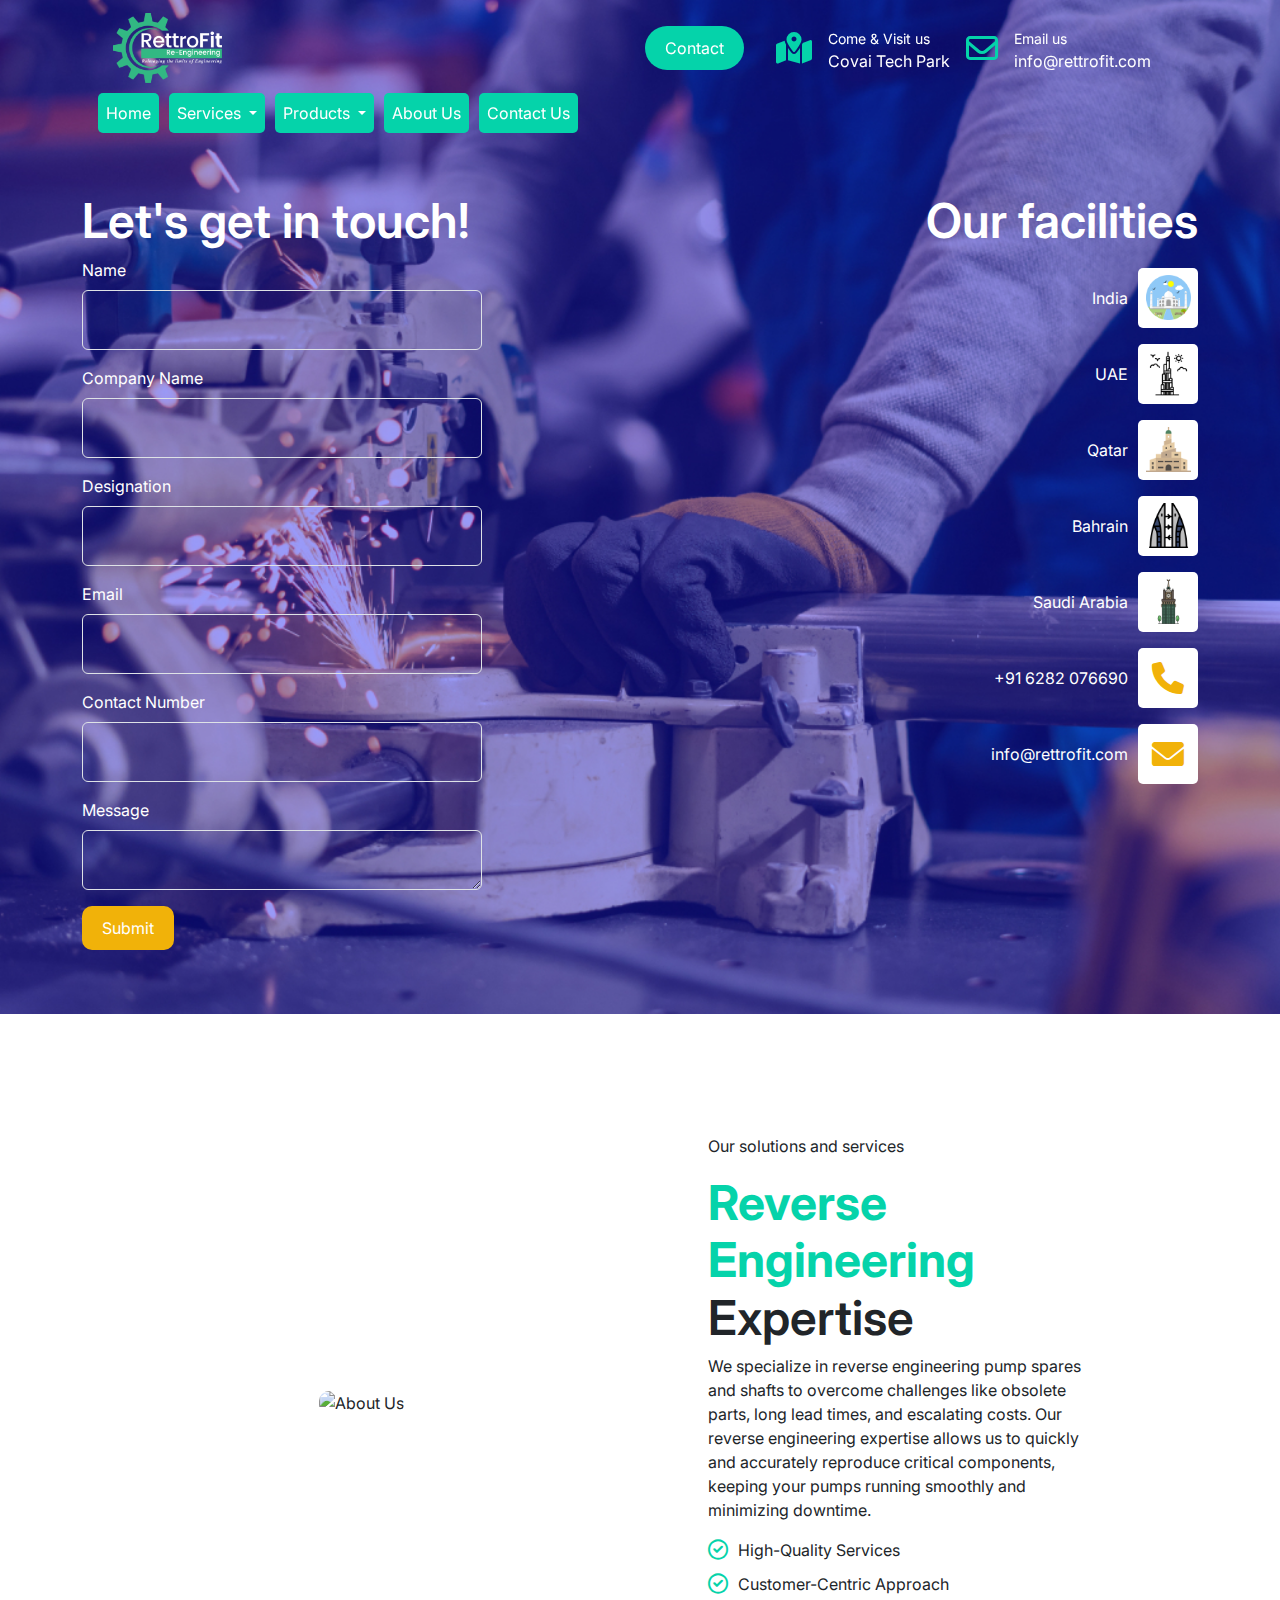
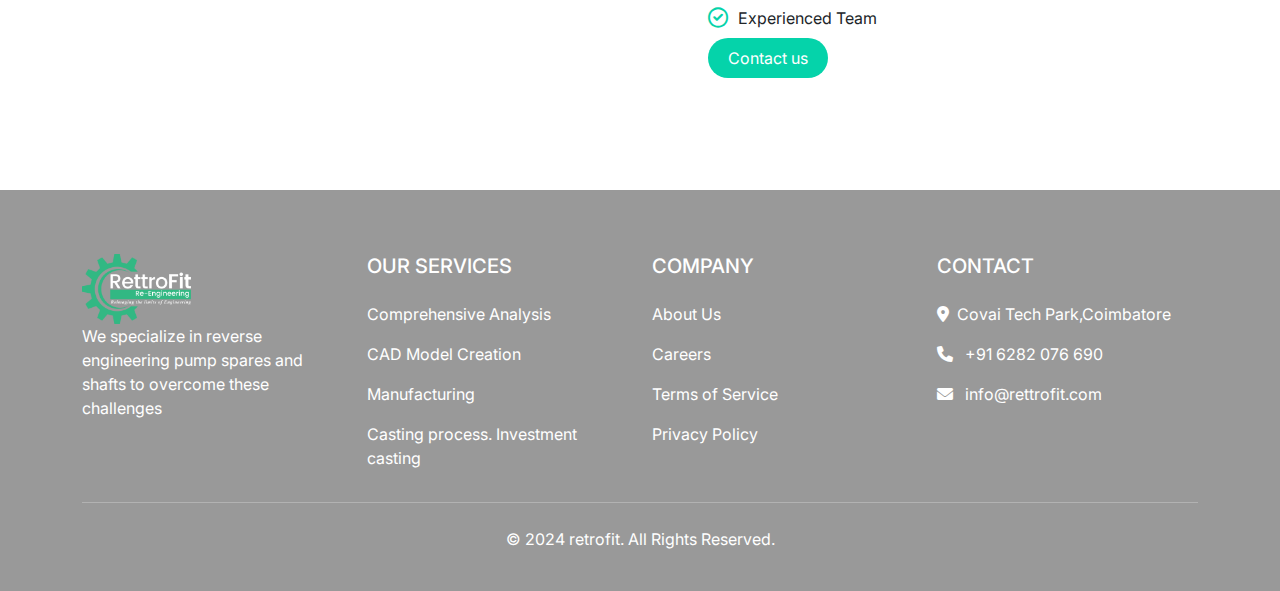
==== commit 2543c697: "title added" ====
--- a/contact.html
+++ b/contact.html
@@ -3,8 +3,7 @@
     <head>
         <meta charset="UTF-8">
         <meta name="viewport" content="width=device-width, initial-scale=1.0">
-        <title>Document</title>
-    
+        <title>Rettrofit-Reverse Engineering Experts</title>    
         <!-- main css -->
         <link rel="stylesheet" href="./assets/css/main.css">
 
--- a/assets/css/main.css
+++ b/assets/css/main.css
@@ -191,6 +191,10 @@
     
 }
 
+.navbar-toggler-icon {
+    background-image: url("../img/icons/menu.png") !important;
+}
+
 
 
 @media only screen and (max-width: 768px) { 
@@ -198,6 +202,7 @@
     .navbar-toggler{
 
         border: none !important;
+        background-color: #fff;
     }
 
     .navbar-collapse{
@@ -631,6 +636,12 @@
 
         padding: 0;
     }
+
+
+    .navbar-toggler-icon{
+
+
+    }
     
 }
 
--- a/assets/css/contact.css
+++ b/assets/css/contact.css
@@ -116,7 +116,7 @@
 
     .about_text{
 
-        font-size: 2rem;
+        font-size: 1.75rem;
     }
 
     .right-column{
@@ -170,7 +170,7 @@
     background-color: transparent !important;
     height: 60px;
     color: #fff !important;
-    width: 80% !important;
+    width: 400px !important;
 }
 
 
